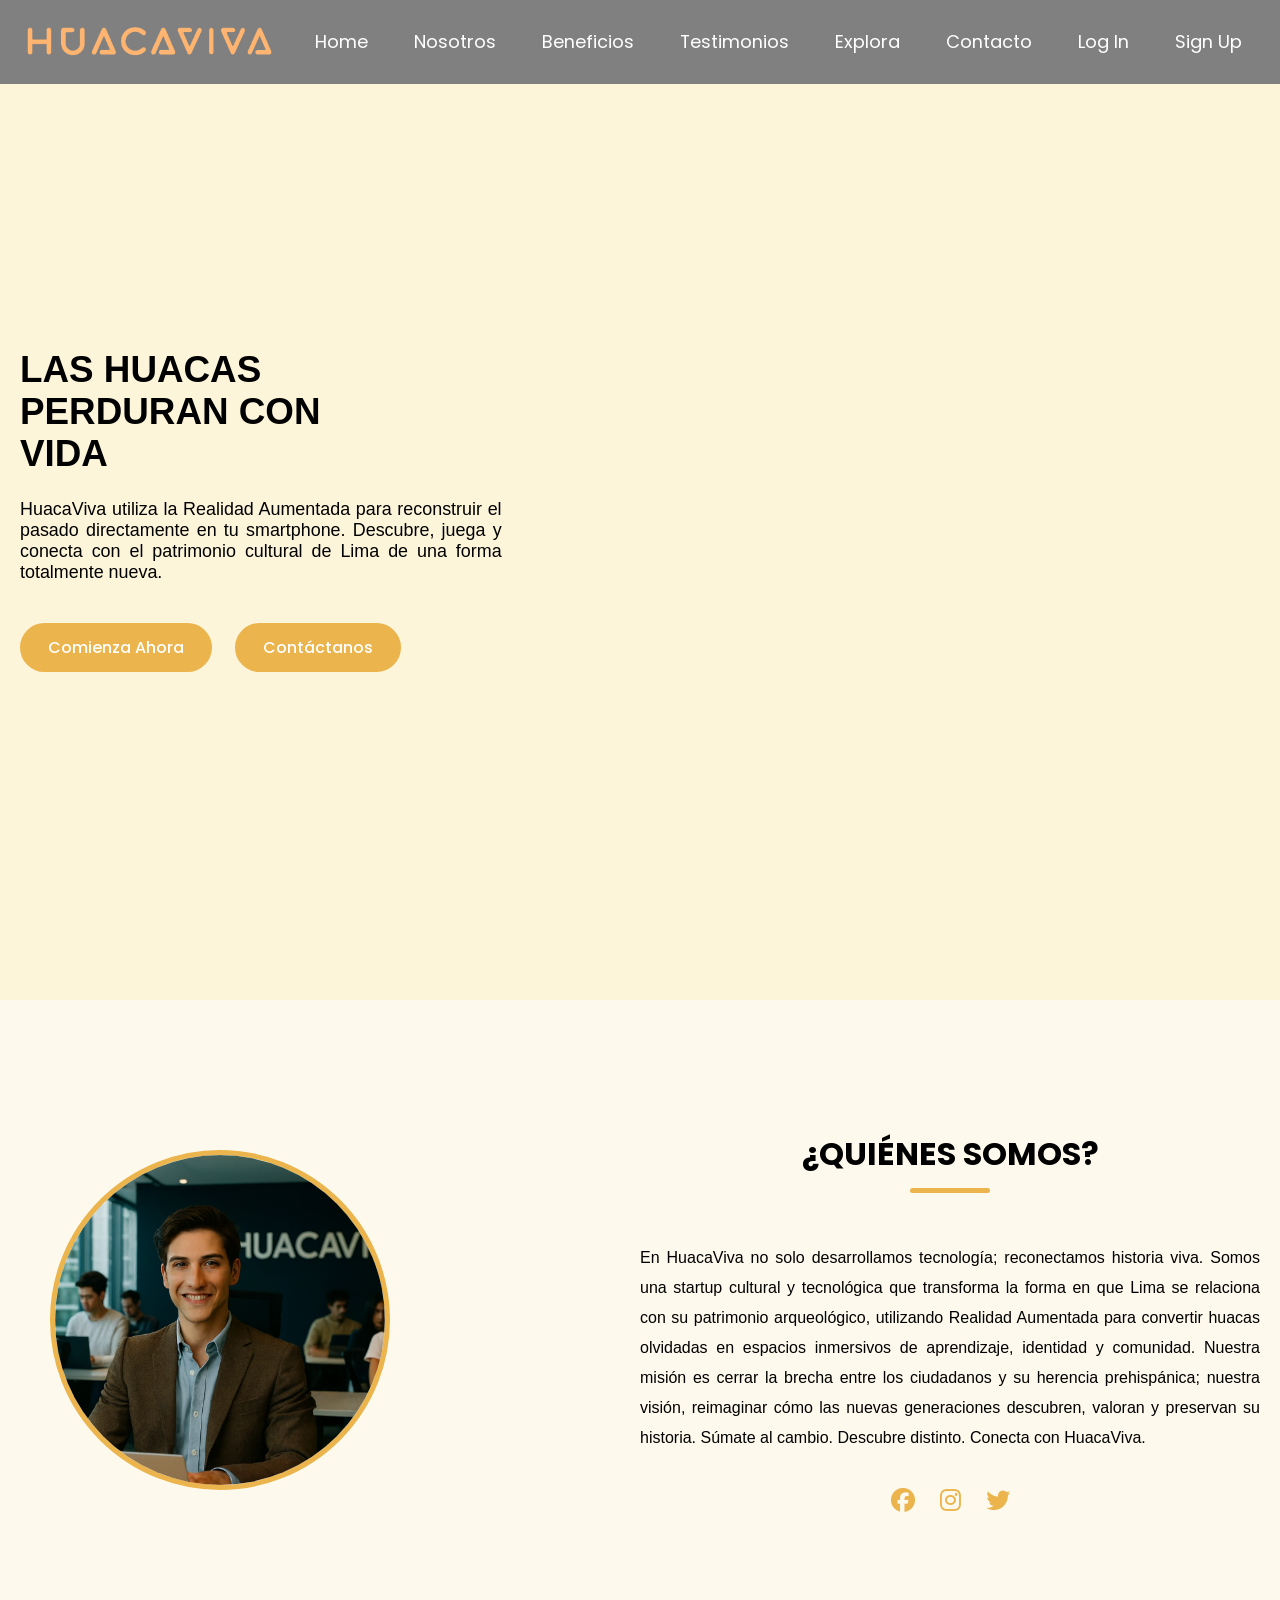
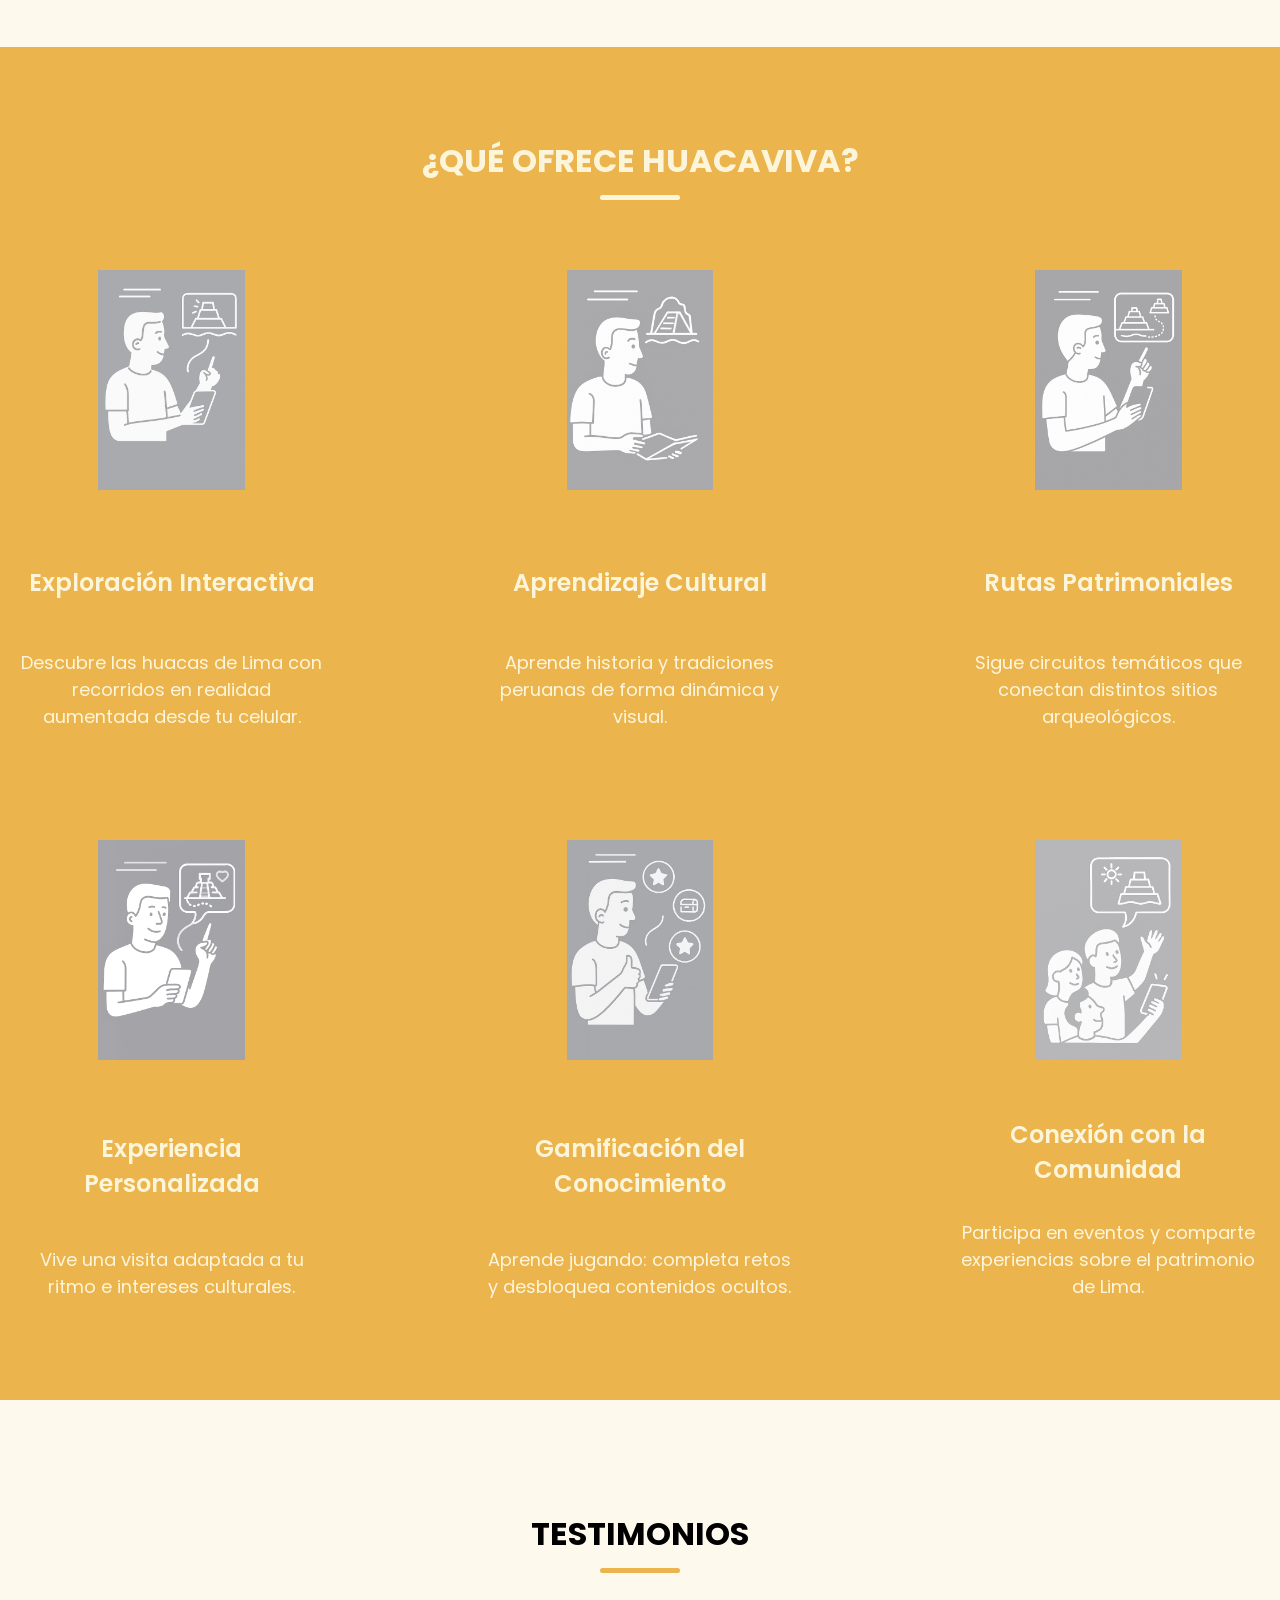
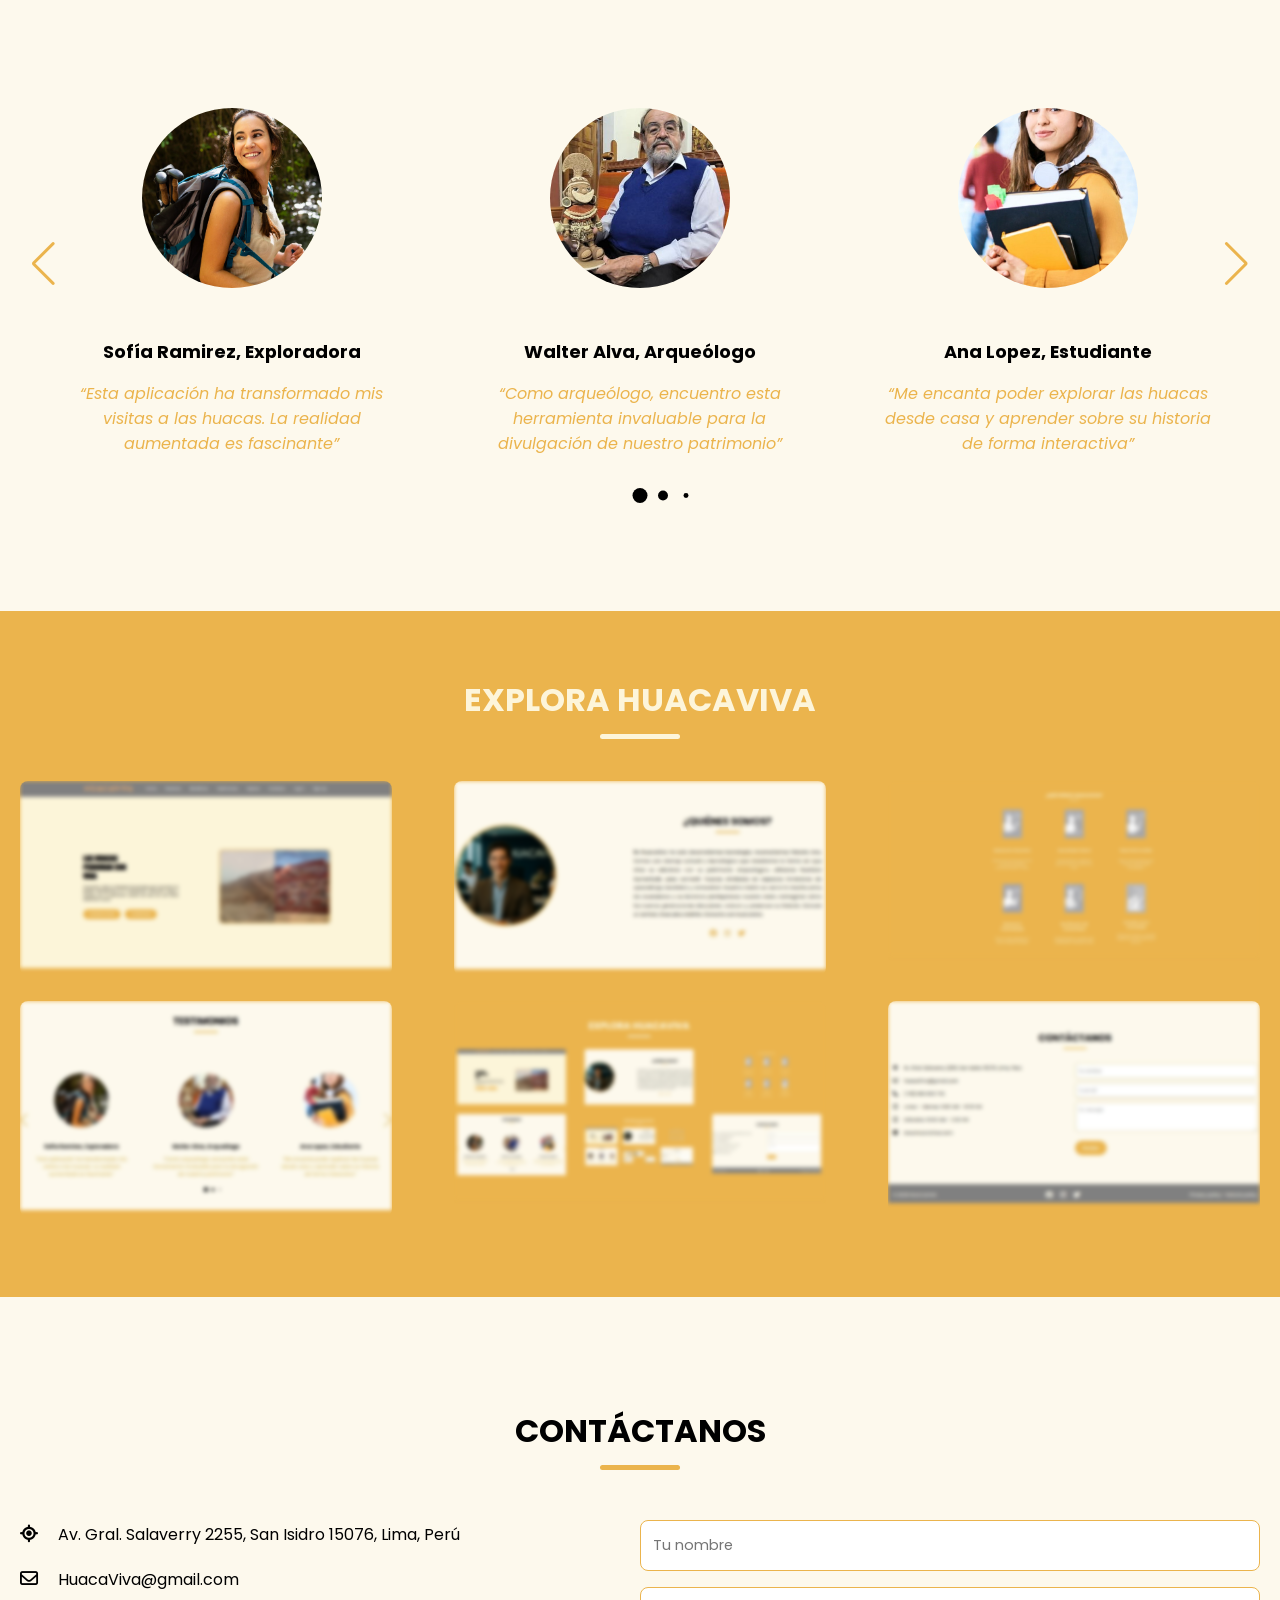
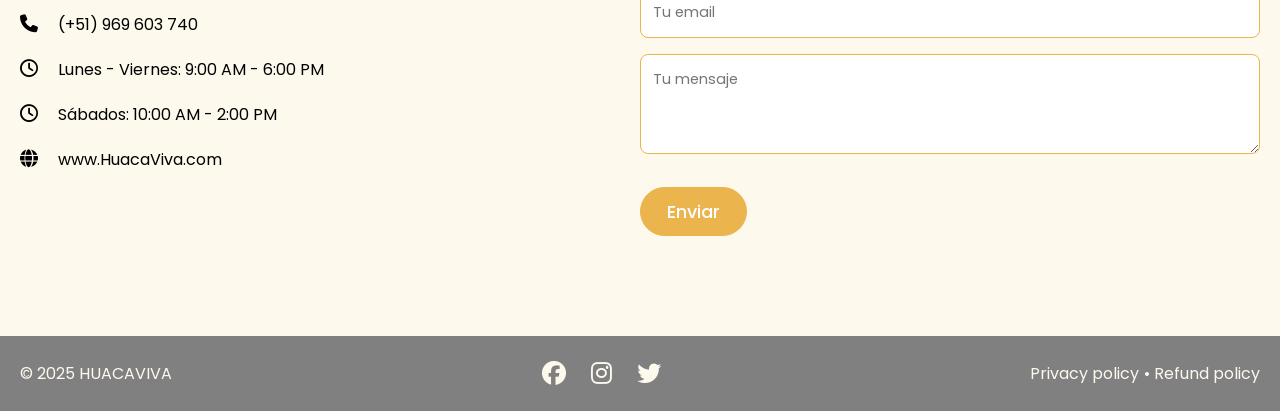
==== docs/index.html @ 146b6fd9 "Agregar carpeta docs para publicar la página en GitHub Pages" ====
<!DOCTYPE html>
<html lang="en">
<head>
    <meta charset="UTF-8">
    <meta name="viewport" content="width=device-width, initial-scale=1.0">
    <title>www.huacaviva.com</title>
    <!-- Linking Font Awesome Icons -->
    <link rel="stylesheet" href="https://cdnjs.cloudflare.com/ajax/libs/font-awesome/6.7.2/css/all.min.css">
    <!-- Linking Swipper CSS -->
    <link rel="stylesheet" href="https://cdn.jsdelivr.net/npm/swiper@11/swiper-bundle.min.css">




    <!--CAMBIO EN LA DIRECCION DE CSS-->
    <!--
    <link rel="stylesheet" href="style.css">
    -->
    <link rel="stylesheet" href="assets/styles/styles.css">




    <!--
    Font Awesome te permite usar íconos sin tener que subir imágenes.

    Swiper te da acceso a componentes visuales como carruseles táctiles.

    style.css es donde defines tu propio diseño (colores, márgenes, tipografía, etc.).
    -->


</head>

<body>
<!-- Header / Navbar-->
<header>
    <nav class="navbar section-content">
        <!--al usar solo # el navegador te lleva al top de la página-->
        <a href="#" class="nav-logo"> <!--Nombre superior barra-->
            <img src="assets/images/Logo HUACAVIVA.png" class ="logo-icon">
            <!--<h2 class="logo-text">HUACAVIVA</h2>-->
        </a>
        <ul class="nav-menu">

            <button id="menu-close-button" class="fas fa-times"></button>

            <li class="nav-item">
                <a href="#" class="nav-link">Home</a>
            </li>
            <li class="nav-item">
                <a href="#about" class="nav-link">Nosotros</a>
            </li>
            <li class="nav-item">
                <a href="#benefits" class="nav-link">Beneficios</a>
            </li>
            <li class="nav-item">
                <a href="#testimonials" class="nav-link">Testimonios</a>
            </li>
            <li class="nav-item">
                <a href="#explore" class="nav-link">Explora</a>
            </li>
            <li class="nav-item">
                <a href="#contact" class="nav-link">Contacto</a>
            </li>
            <li class="nav-item">
                <a href="#" class="nav-link">Log In</a>
            </li>
            <li class="nav-item">
                <a href="#" class="nav-link">Sign Up</a>
            </li>
        </ul>

        <button id="menu-open-button" class="fas fa-bars"></button>
    </nav>
</header>

<main>
    <!-- Hero Section-->
    <section class="hero-section">
        <div class="section-content">
            <div class="hero-details">
                <h2 class="title">LAS HUACAS<br> PERDURAN CON <br>VIDA</h2>
                <!--<h3 class="subtitle">Aprende más, entiende mejor</h3>-->
                <p class="description">HuacaViva utiliza la Realidad Aumentada para reconstruir el pasado directamente en tu smartphone. Descubre, juega y conecta con el patrimonio cultural de Lima de una forma totalmente nueva.</p>
                <div class="buttons">
                    <a href="#" class="button start-now">Comienza Ahora</a>
                    <a href="#contact" class="button contact-us">Contáctanos</a>
                </div>
            </div>
            <div class="hero-image-slider">
                <img src="assets/images/Huaca1.png" alt="Huaca1" class="slide">
                <img src ="assets/images/Huaca2.png" alt="Huaca2" class="slide">
                <img src = "assets/images/Huaca3.png" alt="Huaca3" class="slide">
                <img src = "assets/images/Huaca4.png" alt="Huaca4" class="slide">
            </div>
        </div>
    </section>

    <!-- Nosotros Section-->
    <section class="about-section" id="about">
        <div class="section-content">
            <div class="about-image-wrapper">
                <img src="assets/images/Portada About Huacaviva.png" alt="About" class="about-image">
            </div>
            <div class="about-details">
                <h2 class="section-title">¿Quiénes somos?</h2>
                <p class="text">
                    En HuacaViva no solo desarrollamos tecnología;
                    reconectamos historia viva. Somos una startup cultural y tecnológica
                    que transforma la forma en que Lima se relaciona con su patrimonio
                    arqueológico, utilizando Realidad Aumentada para convertir huacas
                    olvidadas en espacios inmersivos de aprendizaje, identidad y comunidad.
                    Nuestra misión es cerrar la brecha entre los ciudadanos y su herencia
                    prehispánica; nuestra visión, reimaginar cómo las nuevas generaciones
                    descubren, valoran y preservan su historia. Súmate al cambio. Descubre
                    distinto. Conecta con HuacaViva.
                </p>

                <!-- Íconos sociales ahora dentro del bloque de texto -->
                <div class="social-link-list">
                    <a href="#" class="social-link"><i class="fa-brands fa-facebook"></i></a>
                    <a href="#" class="social-link"><i class="fa-brands fa-instagram"></i></a>
                    <a href="#" class="social-link"><i class="fa-brands fa-twitter"></i></a>
                </div>
            </div>

        </div>
    </section>

    <!--Menu Section-->
    <section class="menu-section" id="benefits">

        <h2 class="section-title title-benefits">¿Qué ofrece HUACAVIVA?</h2>


        <div class="section-content">

            <ul class="menu-list">
                <li class="menu-item">
                    <img src="assets/images/Exploración Interactiva Img.png" alt="Aprendizaje Autonomo" class="menu-image">
                    <h3 class="name">Exploración Interactiva</h3>
                    <p class="text">Descubre las huacas de Lima con recorridos en realidad aumentada desde tu celular.</p>
                </li>

                <li class="menu-item">
                    <img src="assets/images/Aprendizaje Cultural Img.png" alt="Mejora Comprension" class="menu-image">
                    <h3 class="name">Aprendizaje Cultural</h3>
                    <p class="text">Aprende historia y tradiciones peruanas de forma dinámica y visual.</p>
                </li>

                <li class="menu-item">
                    <img src="assets/images/Rutas Patrimoniales Img.png" alt="Respuestas Personalizadas" class="menu-image">
                    <h3 class="name">Rutas Patrimoniales</h3>
                    <p class="text">Sigue circuitos temáticos que conectan distintos sitios arqueológicos.</p>
                </li>

                <li class="menu-item">
                    <img src="assets/images/Experiencia Personalizada Img.png" alt="Ahorra Tiempo de Estudio" class="menu-image">
                    <h3 class="name">Experiencia Personalizada</h3>
                    <p class="text">Vive una visita adaptada a tu ritmo e intereses culturales.</p>
                </li>

                <li class="menu-item">
                    <img src="assets/images/Gamificacion del Conocimiento Img.png" alt="Adaptado a tu Nivel" class="menu-image">
                    <h3 class="name">Gamificación del Conocimiento</h3>
                    <p class="text">Aprende jugando: completa retos y desbloquea contenidos ocultos.</p>
                </li>

                <li class="menu-item">
                    <img src="assets/images/Conexion con la Comunidad Img.png" alt="Disponibilidad 24/7" class="menu-image">
                    <h3 class="name">Conexión con la Comunidad</h3>
                    <p class="text">Participa en eventos y comparte experiencias sobre el patrimonio de Lima.</p>
                </li>

            </ul>
        </div>
    </section>

    <!--Testimonials Section-->
    <section class="testimonials-section" id="testimonials">
        <h2 class="section-title">Testimonios</h2>
        <div class="section-content">
            <div class="slider-container swiper">
                <div class="slider-wrapper">
                    <ul class="testimoninials-list swiper-wrapper">

                        <li class="testimonial swiper-slide">
                            <img src="assets/images/Testimonio Sofia.png" alt="User" class="user-image">
                            <h3 class="name">Sofía Ramirez, Exploradora</h3>
                            <i class="feedback">“Esta aplicación ha transformado mis visitas a las huacas. La realidad aumentada es fascinante”</i>
                        </li>

                        <li class="testimonial swiper-slide">
                            <img src="assets/images/Testimonio Walter.png" alt="User" class="user-image">
                            <h3 class="name">Walter Alva, Arqueólogo</h3>
                            <i class="feedback">“Como arqueólogo, encuentro esta herramienta invaluable para la divulgación de nuestro patrimonio”</i>
                        </li>

                        <li class="testimonial swiper-slide">
                            <img src="assets/images/Testimonio Ana.png" alt="User" class="user-image">
                            <h3 class="name">Ana Lopez, Estudiante</h3>
                            <i class="feedback">“Me encanta poder explorar las huacas desde casa y aprender sobre su historia de forma interactiva”</i>
                        </li>

                        <li class="testimonial swiper-slide">
                            <img src="assets/images/Testimonio Rosario.png" alt="User" class="user-image">
                            <h3 class="name">Rosario Gutiérrez, Docente</h3>
                            <i class="feedback">“Con HuacaViva puedo acercar a mis alumnos al patrimonio cultural de manera práctica e interactiva.”</i>
                        </li>

                        <li class="testimonial swiper-slide">
                            <img src="assets/images/Testimonio Andres.png" alt="User" class="user-image">
                            <h3 class="name">Andrés Ramos, Profesional joven</h3>
                            <i class="feedback">“HuacaViva me permite conectar con la historia de Lima desde una perspectiva innovadora y cercana.”</i>
                        </li>


                    </ul>

                    <div class="swiper-pagination"></div>
                    <div class="swiper-slide-button swiper-button-prev"></div>
                    <div class="swiper-slide-button swiper-button-next"></div>

                </div>
            </div>
        </div>
    </section>

    <!--Explore Section-->
    <section class="gallery-section" id="explore">
        <h2 class="section-title">Explora HUACAVIVA</h2>
        <div class="section-content">
            <ul class="gallery-list">
                <li class="gallery-item">
                    <img src="assets/images/Img 1 Web.png" alt="Gallery" class="gallery-image">
                </li>
                <li class="gallery-item">
                    <img src="assets/images/Img 2 Web.png" alt="Gallery" class="gallery-image">
                </li>
                <li class="gallery-item">
                    <img src="assets/images/Img 3 Web.png" alt="Gallery" class="gallery-image">
                </li>
                <li class="gallery-item">
                    <img src="assets/images/Img 4 Web.png" alt="Gallery" class="gallery-image">
                </li>
                <li class="gallery-item">
                    <img src="assets/images/Img 5 Web.png" alt="Gallery" class="gallery-image">
                </li>
                <li class="gallery-item">
                    <img src="assets/images/Img 6 Web.png" alt="Gallery" class="gallery-image">
                </li>
            </ul>
        </div>
    </section>

    <!--Contact Section-->
    <section class="contact-section" id="contact">
        <h2 class="section-title">Contáctanos</h2>
        <div class="section-content">
            <ul class="contact-info-list">
                <li class="contact-info">
                    <i class="fa-solid fa-location-crosshairs"></i>
                    <p>Av. Gral. Salaverry 2255, San Isidro 15076, Lima, Perú</p>
                </li>
                <li class="contact-info">
                    <i class="fa-regular fa-envelope"></i>
                    <p>HuacaViva@gmail.com</p>
                </li>
                <li class="contact-info">
                    <i class="fa-solid fa-phone"></i>
                    <p>(+51) 969 603 740</p>
                </li>
                <li class="contact-info">
                    <i class="fa-regular fa-clock"></i>
                    <p>Lunes - Viernes: 9:00 AM - 6:00 PM</p>
                </li>
                <li class="contact-info">
                    <i class="fa-regular fa-clock"></i>
                    <p>Sábados: 10:00 AM - 2:00 PM</p>
                </li>

                <li class="contact-info">
                    <i class="fa-solid fa-globe"></i>
                    <p>www.HuacaViva.com</p>
                </li>
            </ul>

            <form action="#" class="contact-form">
                <input type="text" placeholder="Tu nombre" class="form-input" required>
                <input type="email" placeholder="Tu email" class="form-input" required>
                <textarea placeholder="Tu mensaje" class="form-input" required></textarea>

                <button class="submit-button">Enviar</button>

            </form>

        </div>
    </section>

    <!--Footer Section-->
    <section class="footer-section">
        <div class="section-content">
            <p class="copyright-text">© 2025 HUACAVIVA</p>

            <!-- Íconos sociales ahora dentro del bloque de texto -->
            <div class="social-link-list">
                <a href="#" class="social-link"><i class="fa-brands fa-facebook"></i></a>
                <a href="#" class="social-link"><i class="fa-brands fa-instagram"></i></a>
                <a href="#" class="social-link"><i class="fa-brands fa-twitter"></i></a>
            </div>

            <p class="policy-text">
                <a href="#" class="policy-link">Privacy policy</a>
                <span class="separator">•</span>
                <a href="#" class="policy-link">Refund policy</a>
            </p>

        </div>

        </div>
    </section>

</main>

<!--Linking Swipper Script-->
<script src="https://cdn.jsdelivr.net/npm/swiper@11/swiper-bundle.min.js"></script>
<!--Linking Custom Script-->

<!--CAMBIO EN LA DIRECCION DE JS
<script src="script.js"></script>
-->
<script src="assets/scripts/main.js"></script>


</body>
</html>
<!-- Se realizo primer cambio V.-->
---- docs/assets/styles/styles.css ----
/*Nueva versión*/
/*Importamos nuestras librerias*/
@import url('https://fonts.googleapis.com/css2?family=Miniver&family=Poppins:ital,wght@0,400;0,500;0,600;0,700;1,400&display=swap');
*{
    margin: 0;
    padding: 0;
    box-sizing: border-box;
    font-family: "Poppins", sans-serif;
}

@import url('https://fonts.googleapis.com/css2?family=Inter&display=swap');


:root{

    /*Colors*/
    /*Backgorunds*/
    --white-color:                   #ffffff;
    --primary-background-color:      #FDF5DA;
    --secondary-background-color:    #FDF9ED;

    /*Textos*/
    --primary-color:         #3175A0;
    --secondary-color:       #5AA8CA;
    --dark-text-color:       black;

    /*Botones*/
    --hover-primary-color:   #EBB44D;
    --border-color:          #c4dff0;

    /*Font size*/
    --font-size-s:   0.9rem;
    --font-size-n:   1rem;
    --font-size-m:   1.12rem;
    --font-size-l:   1.5rem;
    --font-size-xl:  2rem;
    --font-size-xxl: 2.3rem;

    /* Font weight */
    --font-weight-normal: 400;
    --font-weight-medium: 500;
    --font-weight-semibold: 600;
    --font-weight-bold: 700;

    /* Border radius */
    --border-radius-s: 8px;
    --border-radius-m: 30px;
    --border-radius-circle: 50%;

    /* Site max width */
    --site-max-width: 1300px;


}

html{
    scroll-behavior: smooth;
}

/*Estilos de la pagina completa*/
ul {
    list-style: none;
}

a {
    text-decoration: none;
}

button {
    cursor: pointer;
    border: none;
    background: none;
}

img{
    width: 100%;
}

.section-content{
    margin: 0 auto;
    padding: 0 20px;
    max-width: var(--site-max-width);
}

.section-title{
    color: var(--dark-text-color);
    text-align: center;
    padding: 60px 0 100px;
    text-transform: uppercase;
    font-size: var(--font-size-xl);
}

.section-title::after{

    content: "";
    width: 80px;
    height: 5px;
    display: block;
    margin: 10px auto 0;
    border-radius: var(--border-radius-s);
    background: #EBB44D;

}

.title-benefits {
    color: var(--primary-background-color);
    text-align: center;
    padding: 40px 0 70px;
    text-transform: uppercase;
    font-size: var(--font-size-xl);

}

.title-benefits::after {
    content: "";
    width: 80px;
    height: 5px;
    display: block;
    margin: 10px auto 0;
    border-radius: var(--border-radius-s);
    background: var(--primary-background-color);
}


/*Estilos de nav-bar*/

/*AQUI SE CONTROLA LA BARRA SUPERIOR*/
header{
    position: fixed;
    width: 100%;
    z-index: 5;
    background: grey;
}

header .navbar{
    display: flex;
    padding: 20px;
    align-items: center;
    justify-content: space-between;
    gap: 20px; /* /* Espacio entre imagen y logo */
}

.navbar .nav-logo .logo-text{
    /*color: var(--hover-primary-color); AQUI SE REALIZA EL CAMBIO DE LA PALABRA Header*/
    color: #EBB44D;
    font-size: var(--font-size-xl);
    font-weight: var(--font-weight-semibold);
}

/*Se agrego esto para mover la palabra logo header*/
.navbar .nav-logo {
    align-items: center;
    display: flex;
    margin-left: 5px; /* mueve el logo hacia la izquierda */
    gap: 10px; /* Espacio entre imagen y texto */
}

.logo-icon {
    width: 250px; /* Ajusta según el tamaño que desees horizontal */
    height: auto;
}

.navbar .nav-menu{
    display: flex;
    gap: 10px;

}

/*Apartado barra superior header*/
.navbar .nav-menu .nav-link{
    padding: 10px 18px;
    color: white;/*Cambio de letra*/
    font-size: var(--font-size-m);
    border-radius: var(--border-radius-m);
    transition: 0.3s ease;


}

.navbar .nav-menu .nav-link:hover {
    color: var(--white-color);
    background: #EBB44D;

}

.navbar :where(#menu-close-button,#menu-open-button){
    display: none;

}

/*Hero Section Styling*/
.hero-section{
    /*min-height: 100vh;*/
    background: var(--primary-background-color);

    padding-top: 60px; /* espacio para el header fijo */
    padding-bottom: 40px;

}

.hero-section .section-content{
    display: flex;
    align-items: center;
    min-height: 100vh;
    color: var(--primary-color);
    justify-content: space-between;
}

/*Imagenes del apartado head*/

.hero-image-slider {
    position: relative;
    width: 100%;
    max-width: 600px;
    aspect-ratio: 3/2;
    /*height: 400px;*/
    margin: auto;
    overflow: hidden;
}

.hero-image-slider .slide {
    position: absolute;
    inset:0;
    width: 100%;
    height: 100%;
    object-fit: cover;
    opacity: 0;
    transition: opacity 1.5s ease-in-out;
    animation: fade 16s infinite;
}

.hero-image-slider .slide:nth-child(1) { animation-delay: 0s; }
.hero-image-slider .slide:nth-child(2) { animation-delay: 4s; }
.hero-image-slider .slide:nth-child(3) { animation-delay: 8s; }
.hero-image-slider .slide:nth-child(4) { animation-delay: 12s; }

@keyframes fade {
    0%   { opacity: 0; }
    10%   { opacity: 1; }
    30%  { opacity: 1; }
    40%  { opacity: 0; }
    100% { opacity: 0; }
}

.hero-image-slider .slide {
    border-radius: 20px;
    box-shadow: 0 8px 20px rgba(0, 0, 0, 0.2);
    border: 4px solid #EBB44D;
}



/*Titulo del apartado */
.hero-section .hero-details .title{
    font-size: var(--font-size-xxl);
    color: black;
    font-family: Impact, Haettenschweiler, 'Arial Narrow Bold', sans-serif;
}
/*Subtitulo del apartado de hero (Comentado por ahora)*/
.hero-section .hero-details .subtitle{
    color:black;
    margin-top: 8px;
    max-width: 100%;
    font-size: var(--font-size-xl);
    font-weight: var(--font-weight-semibold);

}

/*Apartado de descripción*/
.hero-section .hero-details .description{
    color:black;
    max-width: 70%;
    margin: 24px 0 40px;
    font-size: var(--font-size-m);
    font-family: 'Inter', sans-serif; /*La fuente a usar*/
    text-align: justify;
}

.hero-section .hero-details .buttons{
    display: flex;
    gap: 23px;

}
/*Buton primer apartado Comienza ahora */
.hero-section .hero-details .button{

    padding: 10px 26px;
    border: 2px solid transparent;
    color: var(--white-color);
    border-radius: var(--border-radius-m);
    background: #EBB44D;
    font-weight: var(--font-weight-medium);

}

.hero-section .hero-details .button:hover{

    background: #C97E10;
    color: var(--white-color);
    border-color: #EBB44D;

}


/*Buton primer apartado Contactanos*/
.hero-section .hero-details .contact-us{

    color: white;

    border-color: #EBB44D;

    background: #EBB44D;

}

.hero-section .hero-details .contact-us:hover{

    color: var(--white-color);
    /*borde color boton contactano*/
    border-color: #EBB44D;

    background: #C97E10;
}

/*Seccion de la imagen FotoCelular*/
.hero-section .hero-image-wrapper{

    /*max-width: 100%;*/
    width: 3500px;            /* ← tamaño fijo y razonable */
    margin-left: auto;       /* ← empuja el bloque hacia la derecha */
    margin-right: 30px;      /* ← espacio desde el borde derecho */

}


.hero-image {
    width: 100%;
    height: auto;
}


/*Nosotros seccion Styling*/
/*En este SECTION se cambia el apartado de ABOUT su color de fondo*/
.about-section{
    padding: 120px 0;
    background: var(--secondary-background-color);

}

.about-section .section-content{
    display: flex;
    gap: 50px;
    align-items: center;
    justify-content: space-between;
}
/*Imagen del section ABOUT*/
.about-section .about-image-wrapper .about-image {
    width: 400px;
    height: 400px;
    object-fit: cover;
    transform: scale(0.85);/*Reduce tamaño (zoom)*/
    border-radius: var(--border-radius-circle);
    border: 6px solid #EBB44D;
}

.about-section .about-details .section-title{
    color: black;
    padding: 0;
}

.about-section .about-details{
    max-width: 50%;
}

.about-section .about-details .text{
    color: black;
    line-height: 30px;
    margin: 50px 0 30px;
    text-align: center;
    font-family:'Inter', sans-serif;
    text-align: justify;
}

.about-section .social-link-list{
    display: flex;
    gap: 25px;
    justify-content: center;
}

.about-section .social-link-list .social-link{
    color: #EBB44D;
    font-size: var(--font-size-l);
    transition: 0.2s ease;
}

.about-section .social-link-list .social-link:hover{
    color: var(--dark-text-color);
}

/*Menu Benefits Styling*/

.menu-section{
    color: var(--primary-background-color);
    background: var(--hover-primary-color);
    padding: 50px 0 100px;
}

.menu-section .menu-list{
    display: flex;
    flex-wrap: wrap;
    gap: 110px;
    align-items: center;
    justify-content: space-between;

}

.menu-section .menu-list .menu-item{
    height: 100%;
    display: flex;
    align-items: center;
    text-align: center;
    flex-direction: column;
    justify-content: space-between;
    min-height: 460px;
    width: calc(100%/3 - 110px);

}

.menu-section .menu-list .menu-item .menu-image{
    max-width: 83%;
    aspect-ratio: 1;
    height: 220px;
    margin-bottom: 25px;
    object-fit: contain;
}

.menu-section .menu-list .menu-item  .name{
    margin: 12px 0;
    font-size: var(--font-size-l);
    font-weight: var(--font-weight-semibold);
}

.menu-section .menu-list .menu-item  .text{
    font-size: var(--font-size-m);
}

/*Testimonios seccion Styling*/
.testimonials-section{
    padding: 50px 0 100px;
    background: var(--secondary-background-color);
}

.testimonials-section .slider-wrapper{
    overflow: hidden;
    margin: 10px 20px 30px;
}

.testimonials-section .testimonial{
    display: flex;
    padding: 25px 20px;
    text-align: center;
    flex-direction: column;
    align-items: center;

}

.testimonials-section .testimonial .user-image{
    width: 180px;
    height: 180px;
    object-fit: cover;
    margin-bottom: 50px;
    border-radius: var(--border-radius-circle);

}

.testimonials-section .testimonial .name{
    margin-bottom: 16px;
    font-size: var(--font-size-m);
    color: var(--dark-text-color);
    font-weight: var(--font-weight-bold);
    text-align: center;
}

.testimonials-section .testimonial .feedback{
    line-height: 25px;
    color: var(--hover-primary-color);
    font-style: italic;
    text-align: center;

}

.testimonials-section .swiper-pagination-bullet{
    width: 15px;
    height: 15px;
    opacity: 1;
    background: var(--dark-text-color);
}

.testimonials-section .swiper-slide-button{
    margin-top: -50px;
    color: var(--hover-primary-color);
    transition: 0.3s ease;
}

.testimonials-section .swiper-slide-button:hover{
    color: var(--dark-text-color);
}

/*Explora seccion Styling*/

.gallery-section {
    padding: 30px 0 80px;
}

.gallery-section .gallery-list {
    display: flex;
    flex-wrap: wrap;
    justify-content: space-between;
    gap: 25px;
}

.gallery-section .gallery-list .gallery-item {
    overflow: hidden;
    border-radius: var(--border-radius-s);
    width: calc(100% / 3 - 20px);
    max-width: 30%;
}

.gallery-section .gallery-item .gallery-image {
    width: 100%;
    height: auto;
    filter: blur(2px);
    transition: filter 0.3s ease, transform 0.3s ease;
}

.gallery-section .gallery-item:hover .gallery-image {
    filter: blur(0px);
    transform: scale(1.015);
    cursor: pointer;
}

.gallery-section .section-title {
    padding-top: 35px;
    padding-bottom: 42px;
}

.gallery-section {
    background-color: var(--hover-primary-color);
}

.gallery-section .section-title {
    color: var(--primary-background-color);
}

.gallery-section .section-title::after {
    background-color: var(--primary-background-color);
}

/*Sección Contacto*/

.contact-section .section-title {
    padding-bottom: 50px;
}

.contact-section{
    padding: 50px 0 100px;
    background: var(--secondary-background-color);

}
/*Info de seccion contacto*/
.contact-section .section-content{
    display: flex;
    gap: 48px;
    align-items: flex-start;
    justify-content: space-between;

}

.contact-section .contact-info-list .contact-info{
    color: black;
    display: flex;
    gap: 20px;
    margin: 20px 0;
    align-items: center;
    font-family: 'Inter',sans-serif;
    transform: translateY(-18px);
}

.contact-section .contact-info-list .contact-info i{
    font-size: var(--font-size-m);
}

.contact-section .contact-form .form-input {
    width: 100%;
    padding: 14px 12px;
    font-size: var(--font-size-s);
    border-radius: var(--border-radius-s);
    border: 1px solid #EBB44D;
    background: var(--white-color);
    outline: none;
    margin-bottom: 16px;
}


.contact-section .contact-form{
    max-width: 50%;

}

.contact-section .contact-form .form-input:focus{

    border-color: var(--dark-text-color);

}

.contact-section .contact-form textarea{
    height: 100px;
    padding: 12px;
    resize: vertical;
}
/*Boton enviar de la sección contacto*/
.contact-section .contact-form .submit-button{
    padding: 10px 26px;
    margin-top: 10px;
    color: var(--white-color);
    font-size: var(--font-size-m);
    font-weight: var(--font-weight-medium);
    background: #EBB44D;
    border-radius: var(--border-radius-m);
    border: 1px solid #EBB44D;
    transition: all 0.3s ease;
}

.contact-section .contact-form .submit-button:hover{
    color: white;
    background: #C97E10;

}

/*Footer  seccion*/

.footer-section{
    padding: 20px 0;
    background: grey

}

.footer-section .section-content{
    display: flex;
    align-items: center;
    justify-content: space-between;
}

.footer-section :where(.copyright-text,.social-link,.policy-link){
    color: var(--secondary-background-color);
    transition: 0.2s ease;

}

.footer-section .social-link-list{
    display: flex;
    gap: 25px;
}

.footer-section .social-link-list .social-link{
    font-size: var(--font-size-l);
}

.footer-section .social-link-list .social-link:hover, .footer-section .policy-text .policy-link:hover{
    color: var(--dark-text-color);
}

.footer-section .policy-text .separator{
    margin: 0.5px;
    color: var(--secondary-background-color);

}


/*Responsive media query para Width maximo de 1024px*/
@media screen and (max-width: 1024px){

    .menu-section .menu-list{
        gap: 60px;
    }

    .menu-section .menu-list .menu-item{
        width: calc(100%/3 - 60px);
    }

}

/*Responsive media query para Width maximo de 1100px*/
@media screen and (max-width: 1100px) {

    :root{
        --font-size-m:   1rem;
        --font-size-l:   1.3rem;
        --font-size-xl:  1.5rem;
        --font-size-xxl: 1.8rem;
    }

    body.show-mobile-menu header::before{
        content: "";
        position: fixed;
        left: 0;
        top: 0;
        height: 100%;
        width: 100%;
        backdrop-filter: blur(5px);
        background: rgba(0,0,0,0.2);

    }

    .navbar :where(#menu-close-button,#menu-open-button){
        display: block;
        font-size: var(--font-size-l);
    }

    .navbar #menu-close-button{
        color: var(--white-color);
        position: absolute;
        right: 30px;
        top: 30px;
    }

    .navbar #menu-open-button{
        color: var(--hover-primary-color);
    }

    .navbar .nav-menu {
        display: block;
        position: fixed;
        left: -300px;
        top: 0;
        width: 300px;
        height: 100%;
        display: flex;
        flex-direction: column;
        align-items: center;
        padding-top: 100px;
        background: grey;
        transition: left 0.2s ease;
    }

    body.show-mobile-menu .navbar .nav-menu{
        left: 0;
    }

    .navbar .nav-menu .nav-link {
        color: var(--white-color);
        display: block;
        margin-top: 17px;
        font-size: var(--font-size-l);
        border-radius: var(--border-radius-m);
        padding: 10px 18px;
        transition: 0.3s ease;
    }

    .navbar .nav-menu .nav-link:hover {
        background: var(--white-color);
        color: var(--hover-primary-color);
    }

    .navbar .nav-menu .nav-link.active {
        background: var(--white-color);
        color: var(--hover-primary-color);
    }

    .hero-section .section-content{
        gap: 50px;
        text-align: center;
        padding: 30px 20px 20px;
        flex-direction: column-reverse;
        justify-content: center;

    }

    .hero-section .hero-details :is(.subtitle, .description), .about-section .about-details, .contact-section .contact-form{
        max-width: 100%;
    }

    .hero-section .hero-details .buttons{
        justify-content: center;

    }

    .hero-section .hero-image-wrapper{
        max-width: 270px;
        margin-right: 0;
    }

    .about-section .section-content{
        gap: 70px;
        flex-direction: column-reverse;
    }

    .about-section .about-image-wrapper .about-image{
        width: 100%;
        height: 100%;
        max-width: 250px;
        aspect-ratio: 1;

    }

    .menu-section .menu-list{
        gap: 30px;
        flex-wrap: wrap;
        justify-content: center;
    }

    .menu-section .menu-list .menu-item{
        width: calc(100% / 2 - 30px);
        min-height: auto;
        margin-bottom: 40px;
    }

    .menu-section .menu-list .menu-item .menu-image{
        max-width: 250px;
        height: auto;

    }

    .gallery-section .gallery-list{
        gap: 30px;
    }

    .gallery-section .gallery-list .gallery-item{
        width: calc(100%/2 - 30px);
    }

    .gallery-section .gallery-list {
        justify-content: center;
    }

    .gallery-section .gallery-list .gallery-item {
        width: calc(100% / 2 - 20px);
        max-width: none;
    }

    .contact-section .section-content{
        align-items: center;
        flex-direction: column-reverse;

    }
    /*Boton Enviar*/
    .contact-section .submit-button {
        display: block;
        margin-left: auto;
        margin-right: auto;
    }

}

/*Responsive media query para Width maximo de 640px*/
@media screen and (max-width: 640px) {
    .menu-section .menu-list {
        gap: 60px;
    }

    .testimonials-section .section-title {
        padding-bottom: 40px;
        padding-top: 30px;
    }

    .testimonials-section .slider-wrapper {
        margin-top: 0;
    }

    .testimonials-section .swiper-slide-button {
        display: none;
    }

    .gallery-section .gallery-list {
        flex-direction: column !important;
        align-items: center !important;
        justify-content: center !important;
        gap: 20px !important;
    }

    .gallery-section .gallery-item {
        width: 90% !important;
        max-width: none !important;
        padding: 0 !important;
    }

    .gallery-section .gallery-image {
        width: 100% !important;
        height: auto !important;
    }

    .contact-section .submit-button {
        display: block;
        margin-left: auto;
        margin-right: auto;

    }

    .footer-section .section-content{
        flex-direction: column;
        gap: 20px;
    }

    .footer-section {
        padding: 10px 0;
    }

    .footer-section .section-content {
        gap: 10px;
        padding: 0 10px;
    }

    .footer-section .social-link-list {
        gap: 15px;
    }

    .footer-section .social-link {
        font-size: 1.2rem;
    }

    .footer-section :where(.copyright-text, .policy-text) {
        font-size: 0.85rem;
        text-align: center;
    }

    .hero-image-slider {
        aspect-ratio: 1 / 1; /* cuadrado en móviles */
        max-width: 100%;
        height: auto;
    }

    .hero-image-slider .slide {
        border-radius: var(--border-radius-s); /* bordes suaves en móviles */
    }

}
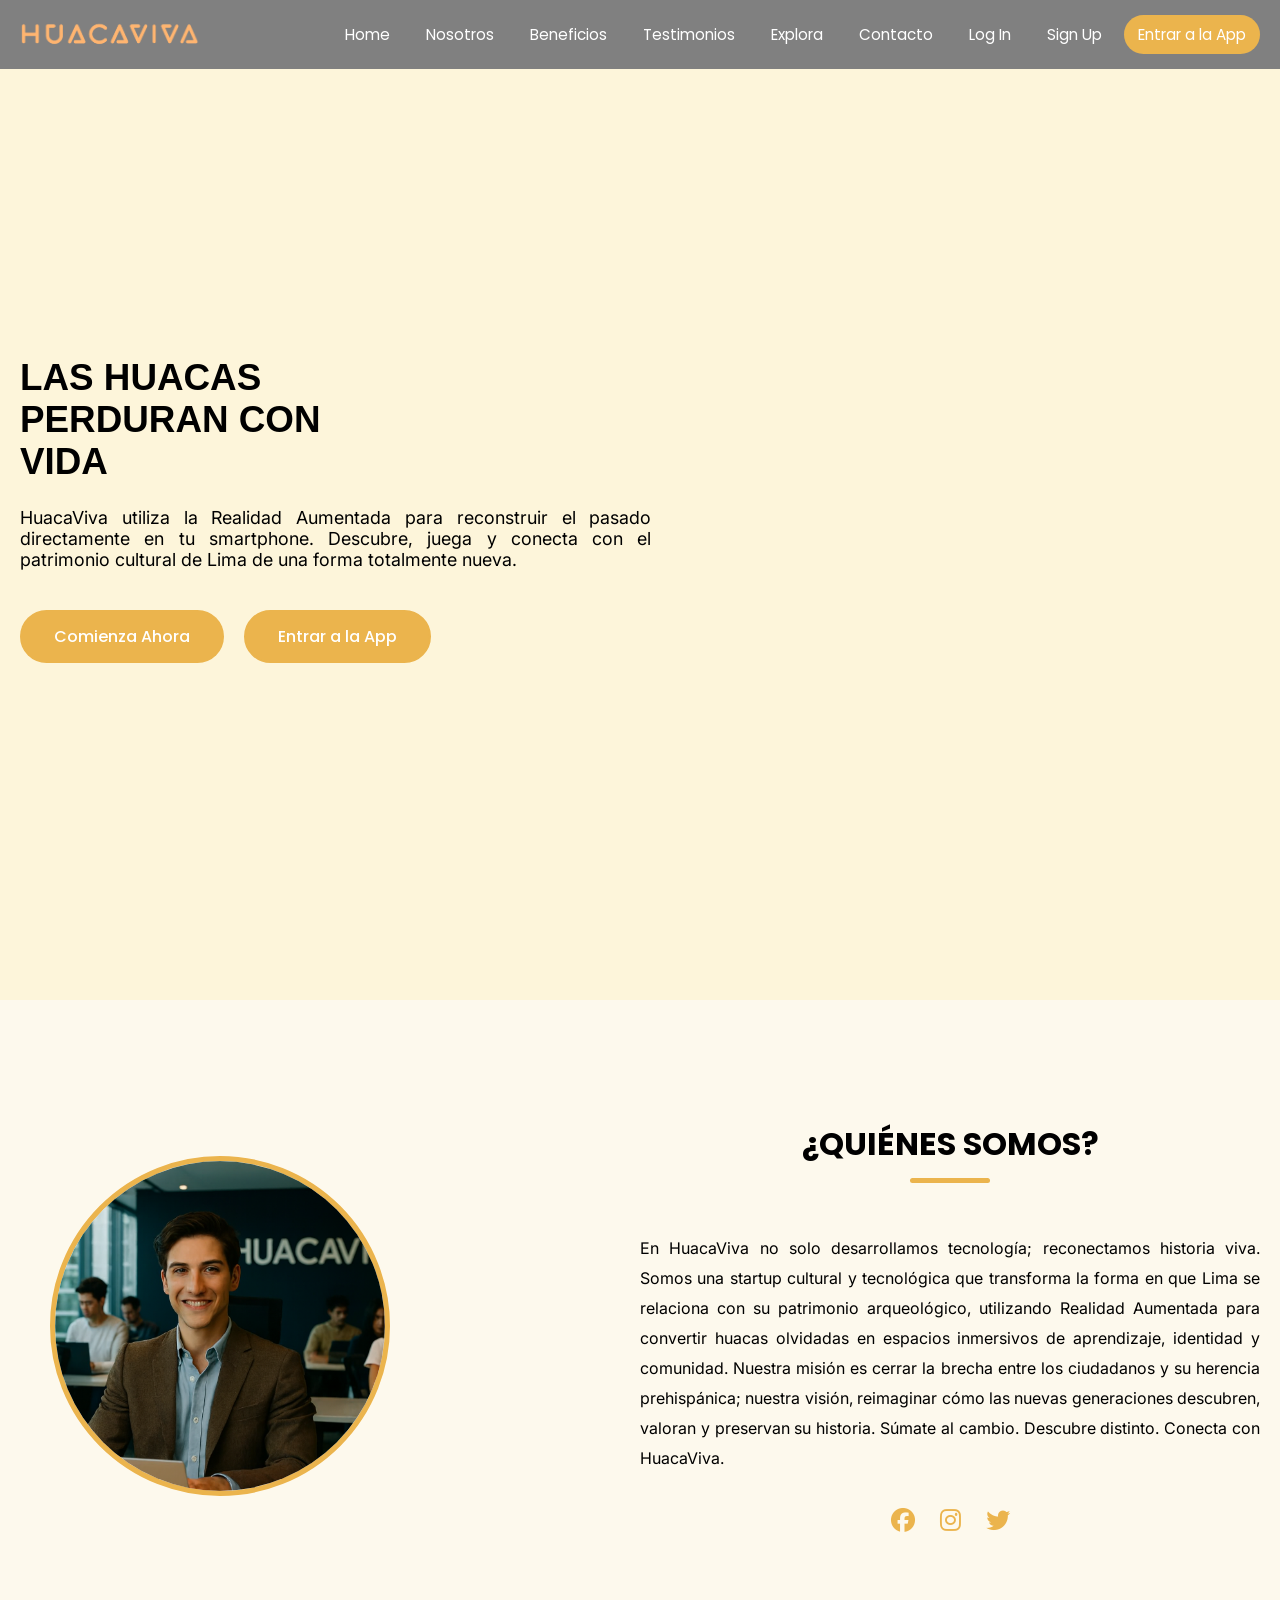
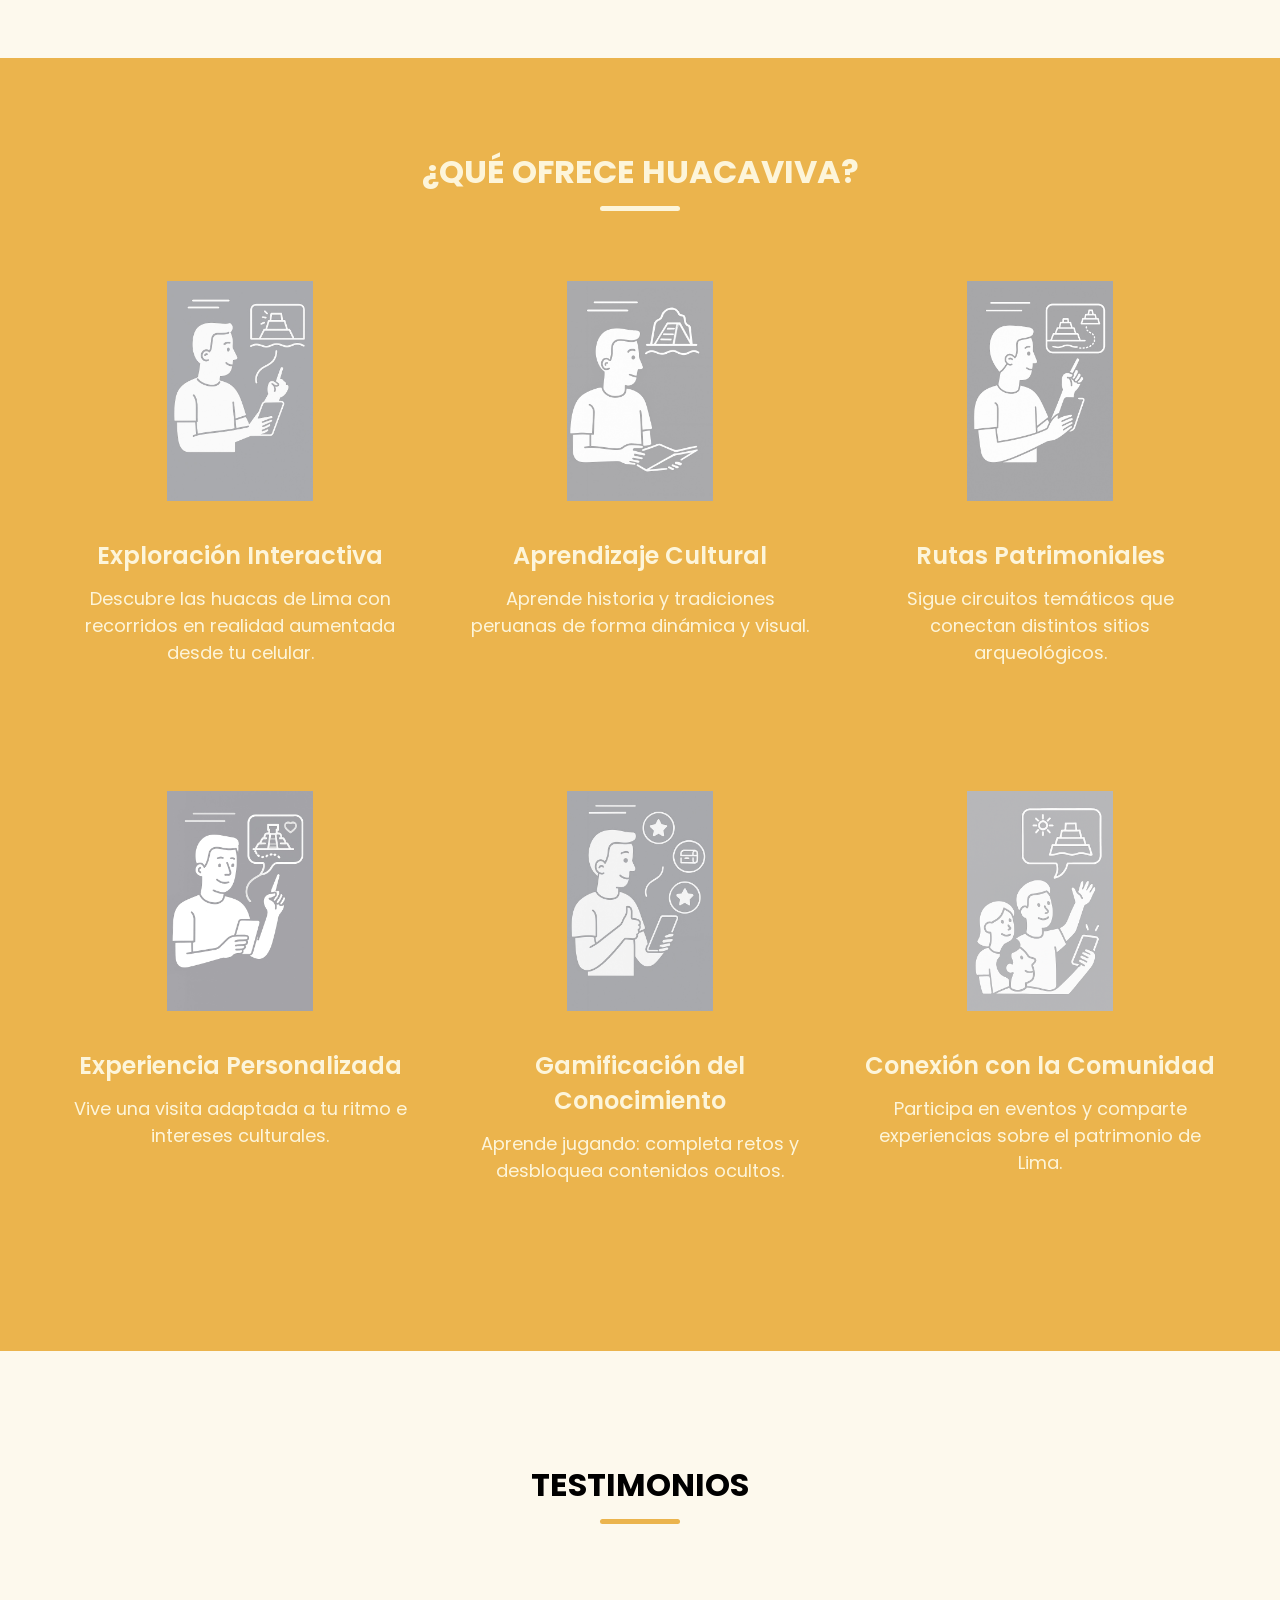
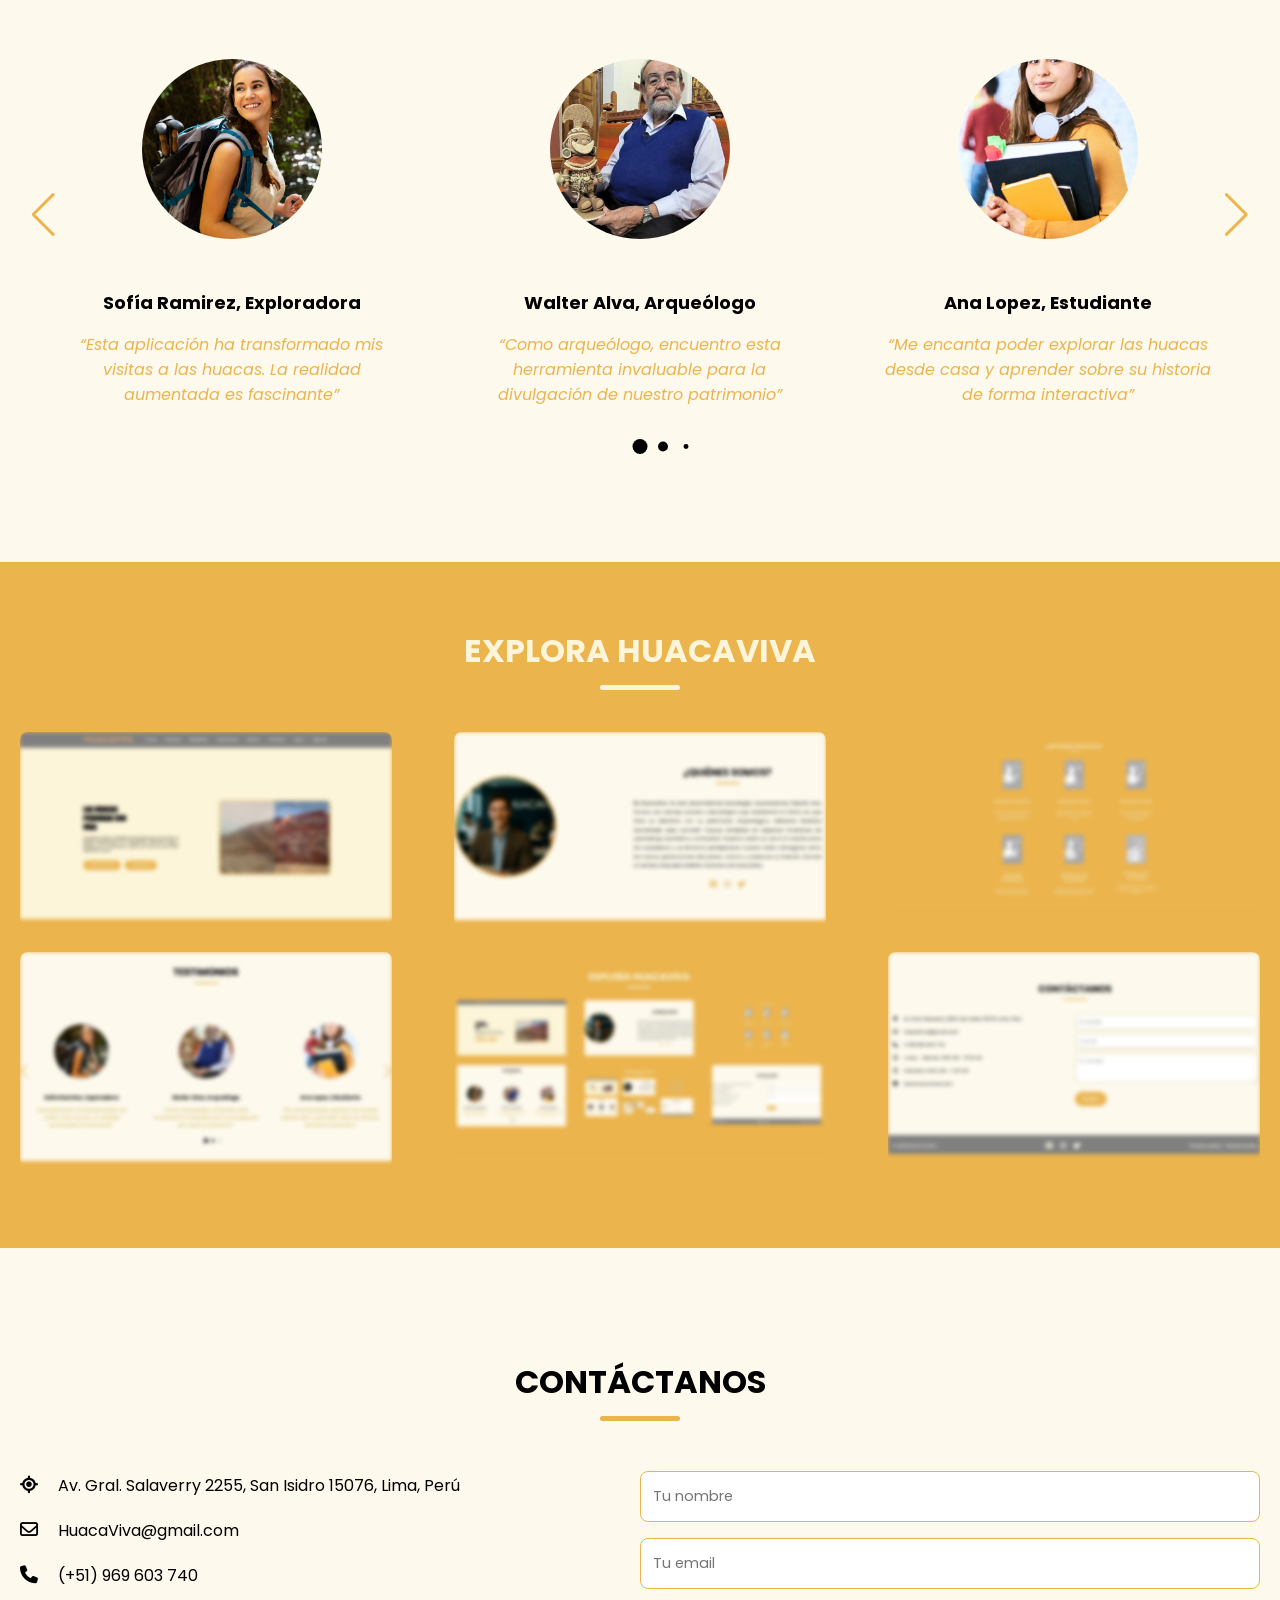
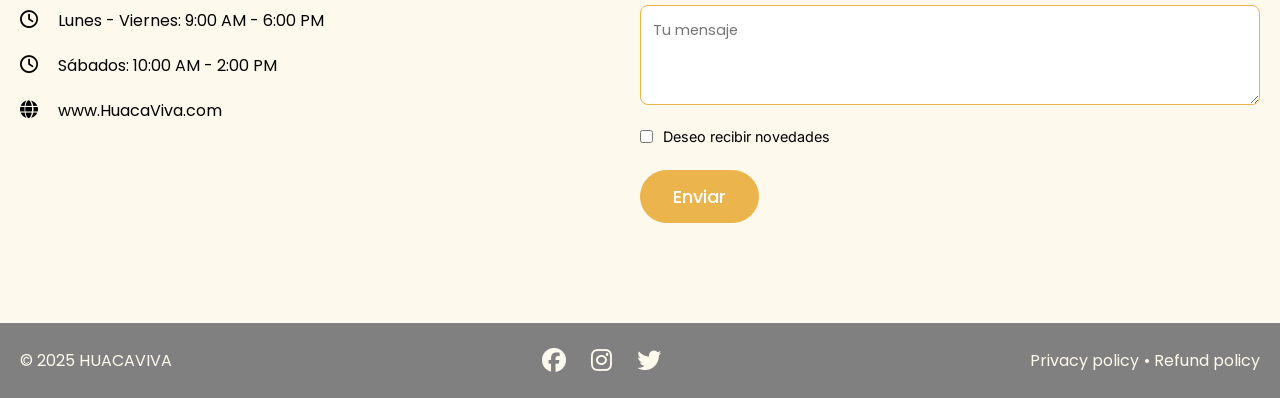
==== commit e9fe4d12: "Add files via upload" ====
--- a/docs/index.html
+++ b/docs/index.html
@@ -1,338 +1,329 @@
 <!DOCTYPE html>
 <html lang="en">
+
 <head>
     <meta charset="UTF-8">
     <meta name="viewport" content="width=device-width, initial-scale=1.0">
     <title>www.huacaviva.com</title>
+    <!-- Favicon -->
+    <link rel="icon" type="image/x-icon" href="/HUACAVIVA-Landing-Page/favicon.ico">
+    <link rel="shortcut icon" href="/HUACAVIVA-Landing-Page/favicon.ico">
+    <link rel="apple-touch-icon" href="/HUACAVIVA-Landing-Page/favicon.ico">
     <!-- Linking Font Awesome Icons -->
     <link rel="stylesheet" href="https://cdnjs.cloudflare.com/ajax/libs/font-awesome/6.7.2/css/all.min.css">
     <!-- Linking Swipper CSS -->
     <link rel="stylesheet" href="https://cdn.jsdelivr.net/npm/swiper@11/swiper-bundle.min.css">
 
-
-
-
-    <!--CAMBIO EN LA DIRECCION DE CSS-->
-    <!--
-    <link rel="stylesheet" href="style.css">
-    -->
-    <link rel="stylesheet" href="assets/styles/styles.css">
-
-
-
-
-    <!--
-    Font Awesome te permite usar íconos sin tener que subir imágenes.
-
-    Swiper te da acceso a componentes visuales como carruseles táctiles.
-
-    style.css es donde defines tu propio diseño (colores, márgenes, tipografía, etc.).
-    -->
+    <link rel="stylesheet" href="assets/styles/landing.css">
 
 
 </head>
 
 <body>
-<!-- Header / Navbar-->
-<header>
-    <nav class="navbar section-content">
-        <!--al usar solo # el navegador te lleva al top de la página-->
-        <a href="#" class="nav-logo"> <!--Nombre superior barra-->
-            <img src="assets/images/Logo HUACAVIVA.png" class ="logo-icon">
-            <!--<h2 class="logo-text">HUACAVIVA</h2>-->
-        </a>
-        <ul class="nav-menu">
-
-            <button id="menu-close-button" class="fas fa-times"></button>
-
-            <li class="nav-item">
-                <a href="#" class="nav-link">Home</a>
-            </li>
-            <li class="nav-item">
-                <a href="#about" class="nav-link">Nosotros</a>
-            </li>
-            <li class="nav-item">
-                <a href="#benefits" class="nav-link">Beneficios</a>
-            </li>
-            <li class="nav-item">
-                <a href="#testimonials" class="nav-link">Testimonios</a>
-            </li>
-            <li class="nav-item">
-                <a href="#explore" class="nav-link">Explora</a>
-            </li>
-            <li class="nav-item">
-                <a href="#contact" class="nav-link">Contacto</a>
-            </li>
-            <li class="nav-item">
-                <a href="#" class="nav-link">Log In</a>
-            </li>
-            <li class="nav-item">
-                <a href="#" class="nav-link">Sign Up</a>
-            </li>
-        </ul>
-
-        <button id="menu-open-button" class="fas fa-bars"></button>
-    </nav>
-</header>
-
-<main>
-    <!-- Hero Section-->
-    <section class="hero-section">
-        <div class="section-content">
-            <div class="hero-details">
-                <h2 class="title">LAS HUACAS<br> PERDURAN CON <br>VIDA</h2>
-                <!--<h3 class="subtitle">Aprende más, entiende mejor</h3>-->
-                <p class="description">HuacaViva utiliza la Realidad Aumentada para reconstruir el pasado directamente en tu smartphone. Descubre, juega y conecta con el patrimonio cultural de Lima de una forma totalmente nueva.</p>
-                <div class="buttons">
-                    <a href="#" class="button start-now">Comienza Ahora</a>
-                    <a href="#contact" class="button contact-us">Contáctanos</a>
-                </div>
-            </div>
-            <div class="hero-image-slider">
-                <img src="assets/images/Huaca1.png" alt="Huaca1" class="slide">
-                <img src ="assets/images/Huaca2.png" alt="Huaca2" class="slide">
-                <img src = "assets/images/Huaca3.png" alt="Huaca3" class="slide">
-                <img src = "assets/images/Huaca4.png" alt="Huaca4" class="slide">
-            </div>
-        </div>
-    </section>
-
-    <!-- Nosotros Section-->
-    <section class="about-section" id="about">
-        <div class="section-content">
-            <div class="about-image-wrapper">
-                <img src="assets/images/Portada About Huacaviva.png" alt="About" class="about-image">
-            </div>
-            <div class="about-details">
-                <h2 class="section-title">¿Quiénes somos?</h2>
-                <p class="text">
-                    En HuacaViva no solo desarrollamos tecnología;
-                    reconectamos historia viva. Somos una startup cultural y tecnológica
-                    que transforma la forma en que Lima se relaciona con su patrimonio
-                    arqueológico, utilizando Realidad Aumentada para convertir huacas
-                    olvidadas en espacios inmersivos de aprendizaje, identidad y comunidad.
-                    Nuestra misión es cerrar la brecha entre los ciudadanos y su herencia
-                    prehispánica; nuestra visión, reimaginar cómo las nuevas generaciones
-                    descubren, valoran y preservan su historia. Súmate al cambio. Descubre
-                    distinto. Conecta con HuacaViva.
-                </p>
-
-                <!-- Íconos sociales ahora dentro del bloque de texto -->
+    <header>
+        <nav class="navbar section-content">
+            <a href="#" class="nav-logo">
+                <img src="assets/images/Logo HUACAVIVA.png" class="logo-icon">
+            </a>
+            <ul class="nav-menu">
+
+                <button id="menu-close-button" class="fas fa-times"></button>
+
+                <li class="nav-item">
+                    <a href="#" class="nav-link">Home</a>
+                </li>
+                <li class="nav-item">
+                    <a href="#about" class="nav-link">Nosotros</a>
+                </li>
+                <li class="nav-item">
+                    <a href="#benefits" class="nav-link">Beneficios</a>
+                </li>
+                <li class="nav-item">
+                    <a href="#testimonials" class="nav-link">Testimonios</a>
+                </li>
+                <li class="nav-item">
+                    <a href="#explore" class="nav-link">Explora</a>
+                </li>
+                <li class="nav-item">
+                    <a href="#contact" class="nav-link">Contacto</a>
+                </li>
+                <li class="nav-item">
+                    <a href="login.html" class="nav-link">Log In</a>
+                </li>
+                <li class="nav-item">
+                    <a href="SignUp.html" class="nav-link">Sign Up</a>
+                </li>
+                <li class="nav-item">
+                    <a href="app.html" class="nav-link"
+                        style="background-color: var(--hover-primary-color); color: white;">Entrar a la App</a>
+                </li>
+            </ul>
+
+            <button id="menu-open-button" class="fas fa-bars"></button>
+        </nav>
+    </header>
+
+    <main>
+        <section class="hero-section">
+            <div class="section-content">
+                <div class="hero-details">
+                    <h2 class="title">LAS HUACAS<br> PERDURAN CON <br>VIDA</h2>
+                    <p class="description">HuacaViva utiliza la Realidad Aumentada para reconstruir el pasado
+                        directamente en tu smartphone. Descubre, juega y conecta con el patrimonio cultural de Lima de
+                        una forma totalmente nueva.</p>
+                    <div class="buttons">
+                        <a href="SignUp.html" class="button start-now">Comienza Ahora</a>
+                        <a href="app.html" class="button contact-us">Entrar a la App</a>
+                    </div>
+                </div>
+                <div class="hero-image-slider">
+                    <img src="assets/images/Huaca1.png" alt="Huaca1" class="slide">
+                    <img src="assets/images/Huaca2.png" alt="Huaca2" class="slide">
+                    <img src="assets/images/Huaca3.png" alt="Huaca3" class="slide">
+                    <img src="assets/images/Huaca4.png" alt="Huaca4" class="slide">
+                </div>
+            </div>
+        </section>
+
+        <section class="about-section" id="about">
+            <div class="section-content">
+                <div class="about-image-wrapper">
+                    <img src="assets/images/Portada About Huacaviva.png" alt="About" class="about-image">
+                </div>
+                <div class="about-details">
+                    <h2 class="section-title">¿Quiénes somos?</h2>
+                    <p class="text">
+                        En HuacaViva no solo desarrollamos tecnología;
+                        reconectamos historia viva. Somos una startup cultural y tecnológica
+                        que transforma la forma en que Lima se relaciona con su patrimonio
+                        arqueológico, utilizando Realidad Aumentada para convertir huacas
+                        olvidadas en espacios inmersivos de aprendizaje, identidad y comunidad.
+                        Nuestra misión es cerrar la brecha entre los ciudadanos y su herencia
+                        prehispánica; nuestra visión, reimaginar cómo las nuevas generaciones
+                        descubren, valoran y preservan su historia. Súmate al cambio. Descubre
+                        distinto. Conecta con HuacaViva.
+                    </p>
+
+                    <div class="social-link-list">
+                        <a href="#" class="social-link"><i class="fa-brands fa-facebook"></i></a>
+                        <a href="#" class="social-link"><i class="fa-brands fa-instagram"></i></a>
+                        <a href="#" class="social-link"><i class="fa-brands fa-twitter"></i></a>
+                    </div>
+                </div>
+
+            </div>
+        </section>
+
+        <section class="menu-section" id="benefits">
+
+            <h2 class="section-title title-benefits">¿Qué ofrece HUACAVIVA?</h2>
+
+
+            <div class="section-content">
+
+                <ul class="menu-list">
+                    <li class="menu-item">
+                        <img src="assets/images/Exploración Interactiva Img.png" alt="Aprendizaje Autonomo"
+                            class="menu-image">
+                        <h3 class="name">Exploración Interactiva</h3>
+                        <p class="text">Descubre las huacas de Lima con recorridos en realidad aumentada desde tu
+                            celular.</p>
+                    </li>
+
+                    <li class="menu-item">
+                        <img src="assets/images/Aprendizaje Cultural Img.png" alt="Mejora Comprension"
+                            class="menu-image">
+                        <h3 class="name">Aprendizaje Cultural</h3>
+                        <p class="text">Aprende historia y tradiciones peruanas de forma dinámica y visual.</p>
+                    </li>
+
+                    <li class="menu-item">
+                        <img src="assets/images/Rutas Patrimoniales Img.png" alt="Respuestas Personalizadas"
+                            class="menu-image">
+                        <h3 class="name">Rutas Patrimoniales</h3>
+                        <p class="text">Sigue circuitos temáticos que conectan distintos sitios arqueológicos.</p>
+                    </li>
+
+                    <li class="menu-item">
+                        <img src="assets/images/Experiencia Personalizada Img.png" alt="Ahorra Tiempo de Estudio"
+                            class="menu-image">
+                        <h3 class="name">Experiencia Personalizada</h3>
+                        <p class="text">Vive una visita adaptada a tu ritmo e intereses culturales.</p>
+                    </li>
+
+                    <li class="menu-item">
+                        <img src="assets/images/Gamificacion del Conocimiento Img.png" alt="Adaptado a tu Nivel"
+                            class="menu-image">
+                        <h3 class="name">Gamificación del Conocimiento</h3>
+                        <p class="text">Aprende jugando: completa retos y desbloquea contenidos ocultos.</p>
+                    </li>
+
+                    <li class="menu-item">
+                        <img src="assets/images/Conexion con la Comunidad Img.png" alt="Disponibilidad 24/7"
+                            class="menu-image">
+                        <h3 class="name">Conexión con la Comunidad</h3>
+                        <p class="text">Participa en eventos y comparte experiencias sobre el patrimonio de Lima.</p>
+                    </li>
+
+                </ul>
+            </div>
+        </section>
+
+        <section class="testimonials-section" id="testimonials">
+            <h2 class="section-title">Testimonios</h2>
+            <div class="section-content">
+                <div class="slider-container swiper">
+                    <div class="slider-wrapper">
+                        <ul class="testimoninials-list swiper-wrapper">
+
+                            <li class="testimonial swiper-slide">
+                                <img src="assets/images/Testimonio Sofia.png" alt="User" class="user-image">
+                                <h3 class="name">Sofía Ramirez, Exploradora</h3>
+                                <i class="feedback">“Esta aplicación ha transformado mis visitas a las huacas. La
+                                    realidad aumentada es fascinante”</i>
+                            </li>
+
+                            <li class="testimonial swiper-slide">
+                                <img src="assets/images/Testimonio Walter.png" alt="User" class="user-image">
+                                <h3 class="name">Walter Alva, Arqueólogo</h3>
+                                <i class="feedback">“Como arqueólogo, encuentro esta herramienta invaluable para la
+                                    divulgación de nuestro patrimonio”</i>
+                            </li>
+
+                            <li class="testimonial swiper-slide">
+                                <img src="assets/images/Testimonio Ana.png" alt="User" class="user-image">
+                                <h3 class="name">Ana Lopez, Estudiante</h3>
+                                <i class="feedback">“Me encanta poder explorar las huacas desde casa y aprender sobre su
+                                    historia de forma interactiva”</i>
+                            </li>
+
+                            <li class="testimonial swiper-slide">
+                                <img src="assets/images/Testimonio Rosario.png" alt="User" class="user-image">
+                                <h3 class="name">Rosario Gutiérrez, Docente</h3>
+                                <i class="feedback">“Con HuacaViva puedo acercar a mis alumnos al patrimonio cultural de
+                                    manera práctica e interactiva.”</i>
+                            </li>
+
+                            <li class="testimonial swiper-slide">
+                                <img src="assets/images/Testimonio Andres.png" alt="User" class="user-image">
+                                <h3 class="name">Andrés Ramos, Profesional joven</h3>
+                                <i class="feedback">“HuacaViva me permite conectar con la historia de Lima desde una
+                                    perspectiva innovadora y cercana.”</i>
+                            </li>
+
+
+                        </ul>
+
+                        <div class="swiper-pagination"></div>
+                        <div class="swiper-slide-button swiper-button-prev"></div>
+                        <div class="swiper-slide-button swiper-button-next"></div>
+
+                    </div>
+                </div>
+            </div>
+        </section>
+
+        <section class="gallery-section" id="explore">
+            <h2 class="section-title">Explora HUACAVIVA</h2>
+            <div class="section-content">
+                <ul class="gallery-list">
+                    <li class="gallery-item">
+                        <img src="assets/images/Img 1 Web.png" alt="Gallery" class="gallery-image">
+                    </li>
+                    <li class="gallery-item">
+                        <img src="assets/images/Img 2 Web.png" alt="Gallery" class="gallery-image">
+                    </li>
+                    <li class="gallery-item">
+                        <img src="assets/images/Img 3 Web.png" alt="Gallery" class="gallery-image">
+                    </li>
+                    <li class="gallery-item">
+                        <img src="assets/images/Img 4 Web.png" alt="Gallery" class="gallery-image">
+                    </li>
+                    <li class="gallery-item">
+                        <img src="assets/images/Img 5 Web.png" alt="Gallery" class="gallery-image">
+                    </li>
+                    <li class="gallery-item">
+                        <img src="assets/images/Img 6 Web.png" alt="Gallery" class="gallery-image">
+                    </li>
+                </ul>
+            </div>
+        </section>
+
+        <section class="contact-section" id="contact">
+            <h2 class="section-title">Contáctanos</h2>
+            <div class="section-content">
+                <ul class="contact-info-list">
+                    <li class="contact-info">
+                        <i class="fa-solid fa-location-crosshairs"></i>
+                        <p>Av. Gral. Salaverry 2255, San Isidro 15076, Lima, Perú</p>
+                    </li>
+                    <li class="contact-info">
+                        <i class="fa-regular fa-envelope"></i>
+                        <p>HuacaViva@gmail.com</p>
+                    </li>
+                    <li class="contact-info">
+                        <i class="fa-solid fa-phone"></i>
+                        <p>(+51) 969 603 740</p>
+                    </li>
+                    <li class="contact-info">
+                        <i class="fa-regular fa-clock"></i>
+                        <p>Lunes - Viernes: 9:00 AM - 6:00 PM</p>
+                    </li>
+                    <li class="contact-info">
+                        <i class="fa-regular fa-clock"></i>
+                        <p>Sábados: 10:00 AM - 2:00 PM</p>
+                    </li>
+
+                    <li class="contact-info">
+                        <i class="fa-solid fa-globe"></i>
+                        <p>www.HuacaViva.com</p>
+                    </li>
+                </ul>
+
+                <form action="#" class="contact-form">
+                    <input type="text" placeholder="Tu nombre" class="form-input" required>
+                    <input type="email" placeholder="Tu email" class="form-input" required>
+                    <textarea placeholder="Tu mensaje" class="form-input" required></textarea>
+                    <div style="display: flex; align-items: center; gap: 10px; margin-bottom: 15px;">
+                        <input type="checkbox" id="newsletter" name="newsletter" style="width: auto;">
+                        <label for="newsletter"
+                            style="font-family: 'Inter', sans-serif; font-size: var(--font-size-s);">Deseo recibir
+                            novedades</label>
+                    </div>
+                    <button class="submit-button">Enviar</button>
+
+                </form>
+
+            </div>
+        </section>
+
+        <section class="footer-section">
+            <div class="section-content">
+                <p class="copyright-text">© 2025 HUACAVIVA</p>
+
                 <div class="social-link-list">
                     <a href="#" class="social-link"><i class="fa-brands fa-facebook"></i></a>
                     <a href="#" class="social-link"><i class="fa-brands fa-instagram"></i></a>
                     <a href="#" class="social-link"><i class="fa-brands fa-twitter"></i></a>
                 </div>
-            </div>
-
-        </div>
-    </section>
-
-    <!--Menu Section-->
-    <section class="menu-section" id="benefits">
-
-        <h2 class="section-title title-benefits">¿Qué ofrece HUACAVIVA?</h2>
-
-
-        <div class="section-content">
-
-            <ul class="menu-list">
-                <li class="menu-item">
-                    <img src="assets/images/Exploración Interactiva Img.png" alt="Aprendizaje Autonomo" class="menu-image">
-                    <h3 class="name">Exploración Interactiva</h3>
-                    <p class="text">Descubre las huacas de Lima con recorridos en realidad aumentada desde tu celular.</p>
-                </li>
-
-                <li class="menu-item">
-                    <img src="assets/images/Aprendizaje Cultural Img.png" alt="Mejora Comprension" class="menu-image">
-                    <h3 class="name">Aprendizaje Cultural</h3>
-                    <p class="text">Aprende historia y tradiciones peruanas de forma dinámica y visual.</p>
-                </li>
-
-                <li class="menu-item">
-                    <img src="assets/images/Rutas Patrimoniales Img.png" alt="Respuestas Personalizadas" class="menu-image">
-                    <h3 class="name">Rutas Patrimoniales</h3>
-                    <p class="text">Sigue circuitos temáticos que conectan distintos sitios arqueológicos.</p>
-                </li>
-
-                <li class="menu-item">
-                    <img src="assets/images/Experiencia Personalizada Img.png" alt="Ahorra Tiempo de Estudio" class="menu-image">
-                    <h3 class="name">Experiencia Personalizada</h3>
-                    <p class="text">Vive una visita adaptada a tu ritmo e intereses culturales.</p>
-                </li>
-
-                <li class="menu-item">
-                    <img src="assets/images/Gamificacion del Conocimiento Img.png" alt="Adaptado a tu Nivel" class="menu-image">
-                    <h3 class="name">Gamificación del Conocimiento</h3>
-                    <p class="text">Aprende jugando: completa retos y desbloquea contenidos ocultos.</p>
-                </li>
-
-                <li class="menu-item">
-                    <img src="assets/images/Conexion con la Comunidad Img.png" alt="Disponibilidad 24/7" class="menu-image">
-                    <h3 class="name">Conexión con la Comunidad</h3>
-                    <p class="text">Participa en eventos y comparte experiencias sobre el patrimonio de Lima.</p>
-                </li>
-
-            </ul>
-        </div>
-    </section>
-
-    <!--Testimonials Section-->
-    <section class="testimonials-section" id="testimonials">
-        <h2 class="section-title">Testimonios</h2>
-        <div class="section-content">
-            <div class="slider-container swiper">
-                <div class="slider-wrapper">
-                    <ul class="testimoninials-list swiper-wrapper">
-
-                        <li class="testimonial swiper-slide">
-                            <img src="assets/images/Testimonio Sofia.png" alt="User" class="user-image">
-                            <h3 class="name">Sofía Ramirez, Exploradora</h3>
-                            <i class="feedback">“Esta aplicación ha transformado mis visitas a las huacas. La realidad aumentada es fascinante”</i>
-                        </li>
-
-                        <li class="testimonial swiper-slide">
-                            <img src="assets/images/Testimonio Walter.png" alt="User" class="user-image">
-                            <h3 class="name">Walter Alva, Arqueólogo</h3>
-                            <i class="feedback">“Como arqueólogo, encuentro esta herramienta invaluable para la divulgación de nuestro patrimonio”</i>
-                        </li>
-
-                        <li class="testimonial swiper-slide">
-                            <img src="assets/images/Testimonio Ana.png" alt="User" class="user-image">
-                            <h3 class="name">Ana Lopez, Estudiante</h3>
-                            <i class="feedback">“Me encanta poder explorar las huacas desde casa y aprender sobre su historia de forma interactiva”</i>
-                        </li>
-
-                        <li class="testimonial swiper-slide">
-                            <img src="assets/images/Testimonio Rosario.png" alt="User" class="user-image">
-                            <h3 class="name">Rosario Gutiérrez, Docente</h3>
-                            <i class="feedback">“Con HuacaViva puedo acercar a mis alumnos al patrimonio cultural de manera práctica e interactiva.”</i>
-                        </li>
-
-                        <li class="testimonial swiper-slide">
-                            <img src="assets/images/Testimonio Andres.png" alt="User" class="user-image">
-                            <h3 class="name">Andrés Ramos, Profesional joven</h3>
-                            <i class="feedback">“HuacaViva me permite conectar con la historia de Lima desde una perspectiva innovadora y cercana.”</i>
-                        </li>
-
-
-                    </ul>
-
-                    <div class="swiper-pagination"></div>
-                    <div class="swiper-slide-button swiper-button-prev"></div>
-                    <div class="swiper-slide-button swiper-button-next"></div>
-
-                </div>
-            </div>
-        </div>
-    </section>
-
-    <!--Explore Section-->
-    <section class="gallery-section" id="explore">
-        <h2 class="section-title">Explora HUACAVIVA</h2>
-        <div class="section-content">
-            <ul class="gallery-list">
-                <li class="gallery-item">
-                    <img src="assets/images/Img 1 Web.png" alt="Gallery" class="gallery-image">
-                </li>
-                <li class="gallery-item">
-                    <img src="assets/images/Img 2 Web.png" alt="Gallery" class="gallery-image">
-                </li>
-                <li class="gallery-item">
-                    <img src="assets/images/Img 3 Web.png" alt="Gallery" class="gallery-image">
-                </li>
-                <li class="gallery-item">
-                    <img src="assets/images/Img 4 Web.png" alt="Gallery" class="gallery-image">
-                </li>
-                <li class="gallery-item">
-                    <img src="assets/images/Img 5 Web.png" alt="Gallery" class="gallery-image">
-                </li>
-                <li class="gallery-item">
-                    <img src="assets/images/Img 6 Web.png" alt="Gallery" class="gallery-image">
-                </li>
-            </ul>
-        </div>
-    </section>
-
-    <!--Contact Section-->
-    <section class="contact-section" id="contact">
-        <h2 class="section-title">Contáctanos</h2>
-        <div class="section-content">
-            <ul class="contact-info-list">
-                <li class="contact-info">
-                    <i class="fa-solid fa-location-crosshairs"></i>
-                    <p>Av. Gral. Salaverry 2255, San Isidro 15076, Lima, Perú</p>
-                </li>
-                <li class="contact-info">
-                    <i class="fa-regular fa-envelope"></i>
-                    <p>HuacaViva@gmail.com</p>
-                </li>
-                <li class="contact-info">
-                    <i class="fa-solid fa-phone"></i>
-                    <p>(+51) 969 603 740</p>
-                </li>
-                <li class="contact-info">
-                    <i class="fa-regular fa-clock"></i>
-                    <p>Lunes - Viernes: 9:00 AM - 6:00 PM</p>
-                </li>
-                <li class="contact-info">
-                    <i class="fa-regular fa-clock"></i>
-                    <p>Sábados: 10:00 AM - 2:00 PM</p>
-                </li>
-
-                <li class="contact-info">
-                    <i class="fa-solid fa-globe"></i>
-                    <p>www.HuacaViva.com</p>
-                </li>
-            </ul>
-
-            <form action="#" class="contact-form">
-                <input type="text" placeholder="Tu nombre" class="form-input" required>
-                <input type="email" placeholder="Tu email" class="form-input" required>
-                <textarea placeholder="Tu mensaje" class="form-input" required></textarea>
-
-                <button class="submit-button">Enviar</button>
-
-            </form>
-
-        </div>
-    </section>
-
-    <!--Footer Section-->
-    <section class="footer-section">
-        <div class="section-content">
-            <p class="copyright-text">© 2025 HUACAVIVA</p>
-
-            <!-- Íconos sociales ahora dentro del bloque de texto -->
-            <div class="social-link-list">
-                <a href="#" class="social-link"><i class="fa-brands fa-facebook"></i></a>
-                <a href="#" class="social-link"><i class="fa-brands fa-instagram"></i></a>
-                <a href="#" class="social-link"><i class="fa-brands fa-twitter"></i></a>
-            </div>
-
-            <p class="policy-text">
-                <a href="#" class="policy-link">Privacy policy</a>
-                <span class="separator">•</span>
-                <a href="#" class="policy-link">Refund policy</a>
-            </p>
-
-        </div>
-
-        </div>
-    </section>
-
-</main>
-
-<!--Linking Swipper Script-->
-<script src="https://cdn.jsdelivr.net/npm/swiper@11/swiper-bundle.min.js"></script>
-<!--Linking Custom Script-->
-
-<!--CAMBIO EN LA DIRECCION DE JS
-<script src="script.js"></script>
--->
-<script src="assets/scripts/main.js"></script>
+
+                <p class="policy-text">
+                    <a href="#" class="policy-link">Privacy policy</a>
+                    <span class="separator">•</span>
+                    <a href="#" class="policy-link">Refund policy</a>
+                </p>
+
+            </div>
+
+            </div>
+        </section>
+
+    </main>
+
+    <script src="https://cdn.jsdelivr.net/npm/swiper@11/swiper-bundle.min.js"></script>
+    <script src="assets/scripts/main.js"></script>
 
 
 </body>
-</html>
-<!-- Se realizo primer cambio V.-->+
+</html>
--- a/docs/assets/styles/landing.css
+++ b/docs/assets/styles/landing.css
@@ -0,0 +1,1108 @@
+@import url('https://fonts.googleapis.com/css2?family=Miniver&family=Poppins:ital,wght@0,400;0,500;0,600;0,700;1,400&display=swap');
+@import url('https://fonts.googleapis.com/css2?family=Inter&display=swap');
+
+* {
+    margin: 0;
+    padding: 0;
+    box-sizing: border-box;
+    font-family: "Poppins", sans-serif;
+}
+
+:root {
+    --white-color: #ffffff;
+    --primary-background-color: #FDF5DA;
+    --secondary-background-color: #FDF9ED;
+
+    --primary-color: #3175A0;
+    --secondary-color: #5AA8CA;
+    --dark-text-color: black;
+
+    --hover-primary-color: #EBB44D;
+    --border-color: #c4dff0;
+
+    --font-size-s: 0.9rem;
+    --font-size-n: 1rem;
+    --font-size-m: 1.12rem;
+    --font-size-l: 1.5rem;
+    --font-size-xl: 2rem;
+    --font-size-xxl: 2.3rem;
+
+    --font-weight-normal: 400;
+    --font-weight-medium: 500;
+    --font-weight-semibold: 600;
+    --font-weight-bold: 700;
+
+    --border-radius-s: 8px;
+    --border-radius-m: 30px;
+    --border-radius-circle: 50%;
+
+    --site-max-width: 1300px;
+}
+
+html {
+    scroll-behavior: smooth;
+}
+
+ul {
+    list-style: none;
+}
+
+a {
+    text-decoration: none;
+}
+
+button {
+    cursor: pointer;
+    border: none;
+    background: none;
+}
+
+img {
+    width: 100%;
+}
+
+.section-content {
+    margin: 0 auto;
+    padding: 0 20px;
+    max-width: var(--site-max-width);
+}
+
+.section-title {
+    color: var(--dark-text-color);
+    text-align: center;
+    padding: 60px 0 100px;
+    text-transform: uppercase;
+    font-size: var(--font-size-xl);
+}
+
+.section-title::after {
+    content: "";
+    width: 80px;
+    height: 5px;
+    display: block;
+    margin: 10px auto 0;
+    border-radius: var(--border-radius-s);
+    background: #EBB44D;
+}
+
+.title-benefits {
+    color: var(--primary-background-color);
+    text-align: center;
+    padding: 40px 0 70px;
+    text-transform: uppercase;
+    font-size: var(--font-size-xl);
+}
+
+.title-benefits::after {
+    content: "";
+    width: 80px;
+    height: 5px;
+    display: block;
+    margin: 10px auto 0;
+    border-radius: var(--border-radius-s);
+    background: var(--primary-background-color);
+}
+
+header {
+    position: fixed;
+    width: 100%;
+    z-index: 5;
+    background: grey;
+}
+
+header .navbar {
+    display: flex;
+    padding: 15px 20px;
+    align-items: center;
+    justify-content: space-between;
+    gap: 15px;
+    flex-wrap: nowrap;
+}
+
+.navbar .nav-logo .logo-text {
+    color: #EBB44D;
+    font-size: var(--font-size-xl);
+    font-weight: var(--font-weight-semibold);
+}
+
+.navbar .nav-logo {
+    align-items: center;
+    display: flex;
+    gap: 10px;
+    flex-shrink: 0;
+}
+
+.logo-icon {
+    width: 180px;
+    height: auto;
+}
+
+.navbar .nav-menu {
+    display: flex;
+    gap: 8px;
+    flex-wrap: wrap;
+    align-items: center;
+    justify-content: flex-end;
+    flex-grow: 1;
+}
+
+.navbar .nav-menu .nav-link {
+    padding: 8px 14px;
+    color: white;
+    font-size: 0.95rem;
+    border-radius: var(--border-radius-m);
+    transition: 0.3s ease;
+    white-space: nowrap;
+    display: inline-block;
+}
+
+.navbar .nav-menu .nav-link:hover {
+    color: var(--white-color);
+    background: #EBB44D;
+}
+
+.navbar :where(#menu-close-button, #menu-open-button) {
+    display: none;
+}
+
+.hero-section {
+    background: var(--primary-background-color);
+    padding-top: 60px;
+    padding-bottom: 40px;
+}
+
+.hero-section .section-content {
+    display: flex;
+    align-items: center;
+    min-height: 100vh;
+    color: var(--primary-color);
+    justify-content: space-between;
+}
+
+.hero-image-slider {
+    position: relative;
+    width: 100%;
+    max-width: 600px;
+    aspect-ratio: 3/2;
+    margin: auto;
+    overflow: hidden;
+}
+
+.hero-image-slider .slide {
+    position: absolute;
+    inset: 0;
+    width: 100%;
+    height: 100%;
+    object-fit: cover;
+    opacity: 0;
+    transition: opacity 1.5s ease-in-out;
+    animation: fade 16s infinite;
+    border-radius: 20px;
+    box-shadow: 0 8px 20px rgba(0, 0, 0, 0.2);
+    border: 4px solid #EBB44D;
+}
+
+.hero-image-slider .slide:nth-child(1) {
+    animation-delay: 0s;
+}
+
+.hero-image-slider .slide:nth-child(2) {
+    animation-delay: 4s;
+}
+
+.hero-image-slider .slide:nth-child(3) {
+    animation-delay: 8s;
+}
+
+.hero-image-slider .slide:nth-child(4) {
+    animation-delay: 12s;
+}
+
+@keyframes fade {
+    0% {
+        opacity: 0;
+    }
+
+    10% {
+        opacity: 1;
+    }
+
+    30% {
+        opacity: 1;
+    }
+
+    40% {
+        opacity: 0;
+    }
+
+    100% {
+        opacity: 0;
+    }
+}
+
+.hero-section .hero-details .title {
+    font-size: var(--font-size-xxl);
+    color: black;
+    font-family: Impact, Haettenschweiler, 'Arial Narrow Bold', sans-serif;
+}
+
+.hero-section .hero-details .subtitle {
+    color: black;
+    margin-top: 8px;
+    max-width: 100%;
+    font-size: var(--font-size-xl);
+    font-weight: var(--font-weight-semibold);
+}
+
+.hero-section .hero-details .description {
+    color: black;
+    max-width: 90%;
+    margin: 24px 0 40px;
+    font-size: var(--font-size-m);
+    font-family: 'Inter', sans-serif;
+    text-align: justify;
+}
+
+.hero-section .hero-details .buttons {
+    display: flex;
+    gap: 20px;
+    flex-wrap: wrap;
+}
+
+.hero-section .hero-details .button {
+    padding: 12px 32px;
+    border: 2px solid transparent;
+    color: var(--white-color);
+    border-radius: var(--border-radius-m);
+    background: #EBB44D;
+    font-weight: var(--font-weight-medium);
+    transition: all 0.3s ease;
+    display: inline-block;
+    text-align: center;
+}
+
+.hero-section .hero-details .button:hover {
+    background: #C97E10;
+    color: var(--white-color);
+    border-color: #EBB44D;
+    transform: translateY(-2px);
+    box-shadow: 0 4px 12px rgba(235, 180, 77, 0.3);
+}
+
+.hero-section .hero-details .contact-us {
+    color: white;
+    border-color: #EBB44D;
+    background: #EBB44D;
+}
+
+.hero-section .hero-details .contact-us:hover {
+    color: var(--white-color);
+    border-color: #EBB44D;
+    background: #C97E10;
+}
+
+.hero-section .hero-details .start-now {
+    background: #EBB44D;
+}
+
+.hero-section .hero-image-wrapper {
+    width: 3500px;
+    margin-left: auto;
+    margin-right: 30px;
+}
+
+.hero-image {
+    width: 100%;
+    height: auto;
+}
+
+.about-section {
+    padding: 120px 0;
+    background: var(--secondary-background-color);
+}
+
+.about-section .section-content {
+    display: flex;
+    gap: 50px;
+    align-items: center;
+    justify-content: space-between;
+}
+
+.about-section .about-image-wrapper .about-image {
+    width: 400px;
+    height: 400px;
+    object-fit: cover;
+    transform: scale(0.85);
+    border-radius: var(--border-radius-circle);
+    border: 6px solid #EBB44D;
+}
+
+.about-section .about-details .section-title {
+    color: black;
+    padding: 0;
+}
+
+.about-section .about-details {
+    max-width: 50%;
+}
+
+.about-section .about-details .text {
+    color: black;
+    line-height: 30px;
+    margin: 50px 0 30px;
+    text-align: center;
+    font-family: 'Inter', sans-serif;
+    text-align: justify;
+}
+
+.about-section .social-link-list {
+    display: flex;
+    gap: 25px;
+    justify-content: center;
+}
+
+.about-section .social-link-list .social-link {
+    color: #EBB44D;
+    font-size: var(--font-size-l);
+    transition: 0.2s ease;
+}
+
+.about-section .social-link-list .social-link:hover {
+    color: var(--dark-text-color);
+}
+
+.menu-section {
+    color: var(--primary-background-color);
+    background: var(--hover-primary-color);
+    padding: 50px 0 100px;
+}
+
+.menu-section .menu-list {
+    display: flex;
+    flex-wrap: wrap;
+    gap: 60px;
+    align-items: center;
+    justify-content: center;
+}
+
+.menu-section .menu-list .menu-item {
+    height: 100%;
+    display: flex;
+    align-items: center;
+    text-align: center;
+    flex-direction: column;
+    justify-content: flex-start;
+    min-height: 460px;
+    width: calc(100%/3 - 60px);
+    max-width: 350px;
+}
+
+.menu-section .menu-list .menu-item .menu-image {
+    max-width: 83%;
+    aspect-ratio: 1;
+    height: 220px;
+    margin-bottom: 25px;
+    object-fit: contain;
+}
+
+.menu-section .menu-list .menu-item .name {
+    margin: 12px 0;
+    font-size: var(--font-size-l);
+    font-weight: var(--font-weight-semibold);
+}
+
+.menu-section .menu-list .menu-item .text {
+    font-size: var(--font-size-m);
+}
+
+.testimonials-section {
+    padding: 50px 0 100px;
+    background: var(--secondary-background-color);
+}
+
+.testimonials-section .slider-wrapper {
+    overflow: hidden;
+    margin: 10px 20px 30px;
+}
+
+.testimonials-section .testimonial {
+    display: flex;
+    padding: 25px 20px;
+    text-align: center;
+    flex-direction: column;
+    align-items: center;
+}
+
+.testimonials-section .testimonial .user-image {
+    width: 180px;
+    height: 180px;
+    object-fit: cover;
+    margin-bottom: 50px;
+    border-radius: var(--border-radius-circle);
+}
+
+.testimonials-section .testimonial .name {
+    margin-bottom: 16px;
+    font-size: var(--font-size-m);
+    color: var(--dark-text-color);
+    font-weight: var(--font-weight-bold);
+    text-align: center;
+}
+
+.testimonials-section .testimonial .feedback {
+    line-height: 25px;
+    color: var(--hover-primary-color);
+    font-style: italic;
+    text-align: center;
+}
+
+.testimonials-section .swiper-pagination-bullet {
+    width: 15px;
+    height: 15px;
+    opacity: 1;
+    background: var(--dark-text-color);
+}
+
+.testimonials-section .swiper-slide-button {
+    margin-top: -50px;
+    color: var(--hover-primary-color);
+    transition: 0.3s ease;
+}
+
+.testimonials-section .swiper-slide-button:hover {
+    color: var(--dark-text-color);
+}
+
+.gallery-section {
+    padding: 30px 0 80px;
+    background-color: var(--hover-primary-color);
+}
+
+.gallery-section .gallery-list {
+    display: flex;
+    flex-wrap: wrap;
+    justify-content: space-between;
+    gap: 25px;
+}
+
+.gallery-section .gallery-list .gallery-item {
+    overflow: hidden;
+    border-radius: var(--border-radius-s);
+    width: calc(100% / 3 - 20px);
+    max-width: 30%;
+}
+
+.gallery-section .gallery-item .gallery-image {
+    width: 100%;
+    height: auto;
+    filter: blur(2px);
+    transition: filter 0.3s ease, transform 0.3s ease;
+}
+
+.gallery-section .gallery-item:hover .gallery-image {
+    filter: blur(0px);
+    transform: scale(1.015);
+    cursor: pointer;
+}
+
+.gallery-section .section-title {
+    padding-top: 35px;
+    padding-bottom: 42px;
+    color: var(--primary-background-color);
+}
+
+.gallery-section .section-title::after {
+    background-color: var(--primary-background-color);
+}
+
+.contact-section {
+    padding: 50px 0 100px;
+    background: var(--secondary-background-color);
+}
+
+.contact-section .section-title {
+    padding-bottom: 50px;
+}
+
+.contact-section .section-content {
+    display: flex;
+    gap: 48px;
+    align-items: flex-start;
+    justify-content: space-between;
+}
+
+.contact-section .contact-info-list .contact-info {
+    color: black;
+    display: flex;
+    gap: 20px;
+    margin: 20px 0;
+    align-items: center;
+    font-family: 'Inter', sans-serif;
+    transform: translateY(-18px);
+}
+
+.contact-section .contact-info-list .contact-info i {
+    font-size: var(--font-size-m);
+}
+
+.contact-section .contact-form {
+    max-width: 50%;
+}
+
+.contact-section .contact-form .form-input {
+    width: 100%;
+    padding: 14px 12px;
+    font-size: var(--font-size-s);
+    border-radius: var(--border-radius-s);
+    border: 1px solid #EBB44D;
+    background: var(--white-color);
+    outline: none;
+    margin-bottom: 16px;
+}
+
+.contact-section .contact-form .form-input:focus {
+    border-color: var(--dark-text-color);
+}
+
+.contact-section .contact-form textarea {
+    height: 100px;
+    padding: 12px;
+    resize: vertical;
+}
+
+.contact-section .contact-form .submit-button {
+    padding: 12px 32px;
+    margin-top: 10px;
+    color: var(--white-color);
+    font-size: var(--font-size-m);
+    font-weight: var(--font-weight-medium);
+    background: #EBB44D;
+    border-radius: var(--border-radius-m);
+    border: 1px solid #EBB44D;
+    transition: all 0.3s ease;
+    cursor: pointer;
+}
+
+.contact-section .contact-form .submit-button:hover {
+    color: white;
+    background: #C97E10;
+    transform: translateY(-2px);
+    box-shadow: 0 4px 12px rgba(235, 180, 77, 0.3);
+}
+
+.footer-section {
+    padding: 20px 0;
+    background: grey;
+}
+
+.footer-section .section-content {
+    display: flex;
+    align-items: center;
+    justify-content: space-between;
+}
+
+.footer-section :where(.copyright-text, .social-link, .policy-link) {
+    color: var(--secondary-background-color);
+    transition: 0.2s ease;
+}
+
+.footer-section .social-link-list {
+    display: flex;
+    gap: 25px;
+}
+
+.footer-section .social-link-list .social-link {
+    font-size: var(--font-size-l);
+}
+
+.footer-section .social-link-list .social-link:hover,
+.footer-section .policy-text .policy-link:hover {
+    color: var(--dark-text-color);
+}
+
+.footer-section .policy-text .separator {
+    margin: 0.5px;
+    color: var(--secondary-background-color);
+}
+
+/* Media Query para pantallas 2K y superiores (2560px+) */
+@media screen and (min-width: 2560px) {
+    :root {
+        --site-max-width: 2200px;
+        --font-size-m: 1.2rem;
+        --font-size-l: 1.7rem;
+        --font-size-xl: 2.3rem;
+        --font-size-xxl: 2.8rem;
+    }
+
+    header .navbar {
+        padding: 20px 40px;
+    }
+
+    .logo-icon {
+        width: 220px;
+    }
+
+    .navbar .nav-menu {
+        gap: 12px;
+    }
+
+    .navbar .nav-menu .nav-link {
+        padding: 10px 20px;
+        font-size: 1.1rem;
+    }
+
+    .hero-section .section-content {
+        max-width: 2200px;
+        gap: 100px;
+        padding: 40px;
+    }
+
+    .hero-section .hero-details .description {
+        max-width: 80%;
+        font-size: 1.3rem;
+    }
+
+    .hero-image-slider {
+        max-width: 900px;
+    }
+
+    .menu-section .menu-list {
+        gap: 100px;
+        max-width: 2200px;
+        margin: 0 auto;
+    }
+
+    .menu-section .menu-list .menu-item {
+        width: calc(100%/3 - 100px);
+    }
+
+    .gallery-section .gallery-list {
+        max-width: 2200px;
+        margin: 0 auto;
+        gap: 35px;
+    }
+
+    .contact-section .section-content {
+        max-width: 2200px;
+        margin: 0 auto;
+    }
+}
+
+/* Media Query para pantallas grandes (1920px - Full HD/1080p) */
+@media screen and (min-width: 1920px) and (max-width: 2559px) {
+    :root {
+        --site-max-width: 1700px;
+        --font-size-m: 1.15rem;
+        --font-size-l: 1.6rem;
+        --font-size-xl: 2.1rem;
+        --font-size-xxl: 2.5rem;
+    }
+
+    header .navbar {
+        padding: 18px 30px;
+    }
+
+    .logo-icon {
+        width: 200px;
+    }
+
+    .navbar .nav-menu {
+        gap: 10px;
+    }
+
+    .navbar .nav-menu .nav-link {
+        padding: 9px 16px;
+        font-size: 1.05rem;
+    }
+
+    .hero-section .section-content {
+        max-width: 1700px;
+        gap: 90px;
+    }
+
+    .hero-section .hero-details .description {
+        max-width: 82%;
+    }
+
+    .hero-image-slider {
+        max-width: 800px;
+    }
+
+    .menu-section .menu-list {
+        gap: 90px;
+        max-width: 1700px;
+        margin: 0 auto;
+    }
+
+    .menu-section .menu-list .menu-item {
+        width: calc(100%/3 - 90px);
+    }
+
+    .gallery-section .gallery-list {
+        max-width: 1700px;
+        margin: 0 auto;
+        gap: 30px;
+    }
+
+    .contact-section .section-content {
+        max-width: 1700px;
+        margin: 0 auto;
+    }
+}
+
+/* Media Query para pantallas grandes (1440px - 2K) */
+@media screen and (min-width: 1440px) and (max-width: 1919px) {
+    :root {
+        --site-max-width: 1400px;
+    }
+
+    header .navbar {
+        padding: 16px 25px;
+    }
+
+    .logo-icon {
+        width: 190px;
+    }
+
+    .navbar .nav-menu {
+        gap: 9px;
+    }
+
+    .navbar .nav-menu .nav-link {
+        padding: 8px 15px;
+        font-size: 1rem;
+    }
+
+    .hero-section .section-content {
+        max-width: 1600px;
+        gap: 80px;
+    }
+
+    .hero-section .hero-details .description {
+        max-width: 85%;
+    }
+
+    .hero-image-slider {
+        max-width: 700px;
+    }
+
+    .menu-section .menu-list {
+        gap: 80px;
+        max-width: 1400px;
+        margin: 0 auto;
+    }
+
+    .menu-section .menu-list .menu-item {
+        width: calc(100%/3 - 80px);
+    }
+
+    .gallery-section .gallery-list {
+        max-width: 1400px;
+        margin: 0 auto;
+    }
+
+    .contact-section .section-content {
+        max-width: 1400px;
+        margin: 0 auto;
+    }
+}
+
+/* Media Query para tablets grandes y laptops pequeños (1100px-1439px) */
+@media screen and (min-width: 1100px) and (max-width: 1439px) {
+    .logo-icon {
+        width: 180px;
+    }
+
+    .navbar .nav-menu {
+        gap: 8px;
+    }
+
+    .navbar .nav-menu .nav-link {
+        padding: 8px 14px;
+        font-size: 0.95rem;
+    }
+
+    .menu-section .menu-list {
+        gap: 50px;
+    }
+
+    .menu-section .menu-list .menu-item {
+        width: calc(100%/3 - 50px);
+    }
+
+    .gallery-section .gallery-list .gallery-item {
+        width: calc(100% / 3 - 20px);
+    }
+}
+
+/* Media Query para tablets (768px-1099px) */
+@media screen and (min-width: 768px) and (max-width: 1099px) {
+    .logo-icon {
+        width: 160px;
+    }
+
+    .navbar .nav-menu {
+        gap: 6px;
+    }
+
+    .navbar .nav-menu .nav-link {
+        padding: 7px 12px;
+        font-size: 0.9rem;
+    }
+
+    .menu-section .menu-list {
+        gap: 40px;
+    }
+
+    .menu-section .menu-list .menu-item {
+        width: calc(100%/2 - 40px);
+    }
+
+    .gallery-section .gallery-list .gallery-item {
+        width: calc(100% / 2 - 20px);
+    }
+}
+
+/* Media Query para tablets y pantallas medianas */
+@media screen and (min-width: 1025px) and (max-width: 1439px) {
+    .menu-section .menu-list {
+        gap: 50px;
+    }
+
+    .menu-section .menu-list .menu-item {
+        width: calc(100%/3 - 50px);
+    }
+
+    .gallery-section .gallery-list .gallery-item {
+        width: calc(100% / 3 - 20px);
+    }
+}
+
+@media screen and (max-width: 1099px) {
+    :root {
+        --font-size-m: 1rem;
+        --font-size-l: 1.3rem;
+        --font-size-xl: 1.5rem;
+        --font-size-xxl: 1.8rem;
+    }
+
+    body.show-mobile-menu header::before {
+        content: "";
+        position: fixed;
+        left: 0;
+        top: 0;
+        height: 100%;
+        width: 100%;
+        backdrop-filter: blur(5px);
+        background: rgba(0, 0, 0, 0.2);
+    }
+
+    .navbar :where(#menu-close-button, #menu-open-button) {
+        display: block;
+        font-size: var(--font-size-l);
+    }
+
+    .navbar #menu-close-button {
+        color: var(--white-color);
+        position: absolute;
+        right: 30px;
+        top: 30px;
+    }
+
+    .navbar #menu-open-button {
+        color: var(--hover-primary-color);
+    }
+
+    .navbar .nav-menu {
+        display: block;
+        position: fixed;
+        left: -300px;
+        top: 0;
+        width: 300px;
+        height: 100%;
+        display: flex;
+        flex-direction: column;
+        align-items: center;
+        padding-top: 100px;
+        background: grey;
+        transition: left 0.2s ease;
+    }
+
+    body.show-mobile-menu .navbar .nav-menu {
+        left: 0;
+    }
+
+    .navbar .nav-menu .nav-link {
+        color: var(--white-color);
+        display: block;
+        margin-top: 17px;
+        font-size: var(--font-size-l);
+        border-radius: var(--border-radius-m);
+        padding: 10px 18px;
+        transition: 0.3s ease;
+    }
+
+    .navbar .nav-menu .nav-link:hover {
+        background: var(--white-color);
+        color: var(--hover-primary-color);
+    }
+
+    .navbar .nav-menu .nav-link.active {
+        background: var(--white-color);
+        color: var(--hover-primary-color);
+    }
+
+    .hero-section .section-content {
+        gap: 50px;
+        text-align: center;
+        padding: 30px 20px 20px;
+        flex-direction: column-reverse;
+        justify-content: center;
+    }
+
+    .hero-section .hero-details :is(.subtitle, .description),
+    .about-section .about-details,
+    .contact-section .contact-form {
+        max-width: 100%;
+    }
+
+    .hero-section .hero-details .buttons {
+        justify-content: center;
+    }
+
+    .hero-section .hero-image-wrapper {
+        max-width: 270px;
+        margin-right: 0;
+    }
+
+    .about-section .section-content {
+        gap: 70px;
+        flex-direction: column-reverse;
+    }
+
+    .about-section .about-image-wrapper .about-image {
+        width: 100%;
+        height: 100%;
+        max-width: 250px;
+        aspect-ratio: 1;
+    }
+
+    .menu-section .menu-list {
+        gap: 30px;
+        flex-wrap: wrap;
+        justify-content: center;
+    }
+
+    .menu-section .menu-list .menu-item {
+        width: calc(100% / 2 - 30px);
+        min-height: auto;
+        margin-bottom: 40px;
+    }
+
+    .menu-section .menu-list .menu-item .menu-image {
+        max-width: 250px;
+        height: auto;
+    }
+
+    .gallery-section .gallery-list {
+        gap: 30px;
+        justify-content: center;
+    }
+
+    .gallery-section .gallery-list .gallery-item {
+        width: calc(100% / 2 - 20px);
+        max-width: none;
+    }
+
+    .contact-section .section-content {
+        align-items: center;
+        flex-direction: column-reverse;
+    }
+
+    .contact-section .submit-button {
+        display: block;
+        margin-left: auto;
+        margin-right: auto;
+    }
+}
+
+@media screen and (max-width: 640px) {
+    .menu-section .menu-list {
+        gap: 60px;
+    }
+
+    .testimonials-section .section-title {
+        padding-bottom: 40px;
+        padding-top: 30px;
+    }
+
+    .testimonials-section .slider-wrapper {
+        margin-top: 0;
+    }
+
+    .testimonials-section .swiper-slide-button {
+        display: none;
+    }
+
+    .gallery-section .gallery-list {
+        flex-direction: column !important;
+        align-items: center !important;
+        justify-content: center !important;
+        gap: 20px !important;
+    }
+
+    .gallery-section .gallery-item {
+        width: 90% !important;
+        max-width: none !important;
+        padding: 0 !important;
+    }
+
+    .gallery-section .gallery-image {
+        width: 100% !important;
+        height: auto !important;
+    }
+
+    .contact-section .submit-button {
+        display: block;
+        margin-left: auto;
+        margin-right: auto;
+    }
+
+    .footer-section .section-content {
+        flex-direction: column;
+        gap: 20px;
+    }
+
+    .footer-section {
+        padding: 10px 0;
+    }
+
+    .footer-section .section-content {
+        gap: 10px;
+        padding: 0 10px;
+    }
+
+    .footer-section .social-link-list {
+        gap: 15px;
+    }
+
+    .footer-section .social-link {
+        font-size: 1.2rem;
+    }
+
+    .footer-section :where(.copyright-text, .policy-text) {
+        font-size: 0.85rem;
+        text-align: center;
+    }
+
+    .hero-image-slider {
+        aspect-ratio: 1 / 1;
+        max-width: 100%;
+        height: auto;
+    }
+
+    .hero-image-slider .slide {
+        border-radius: var(--border-radius-s);
+    }
+}
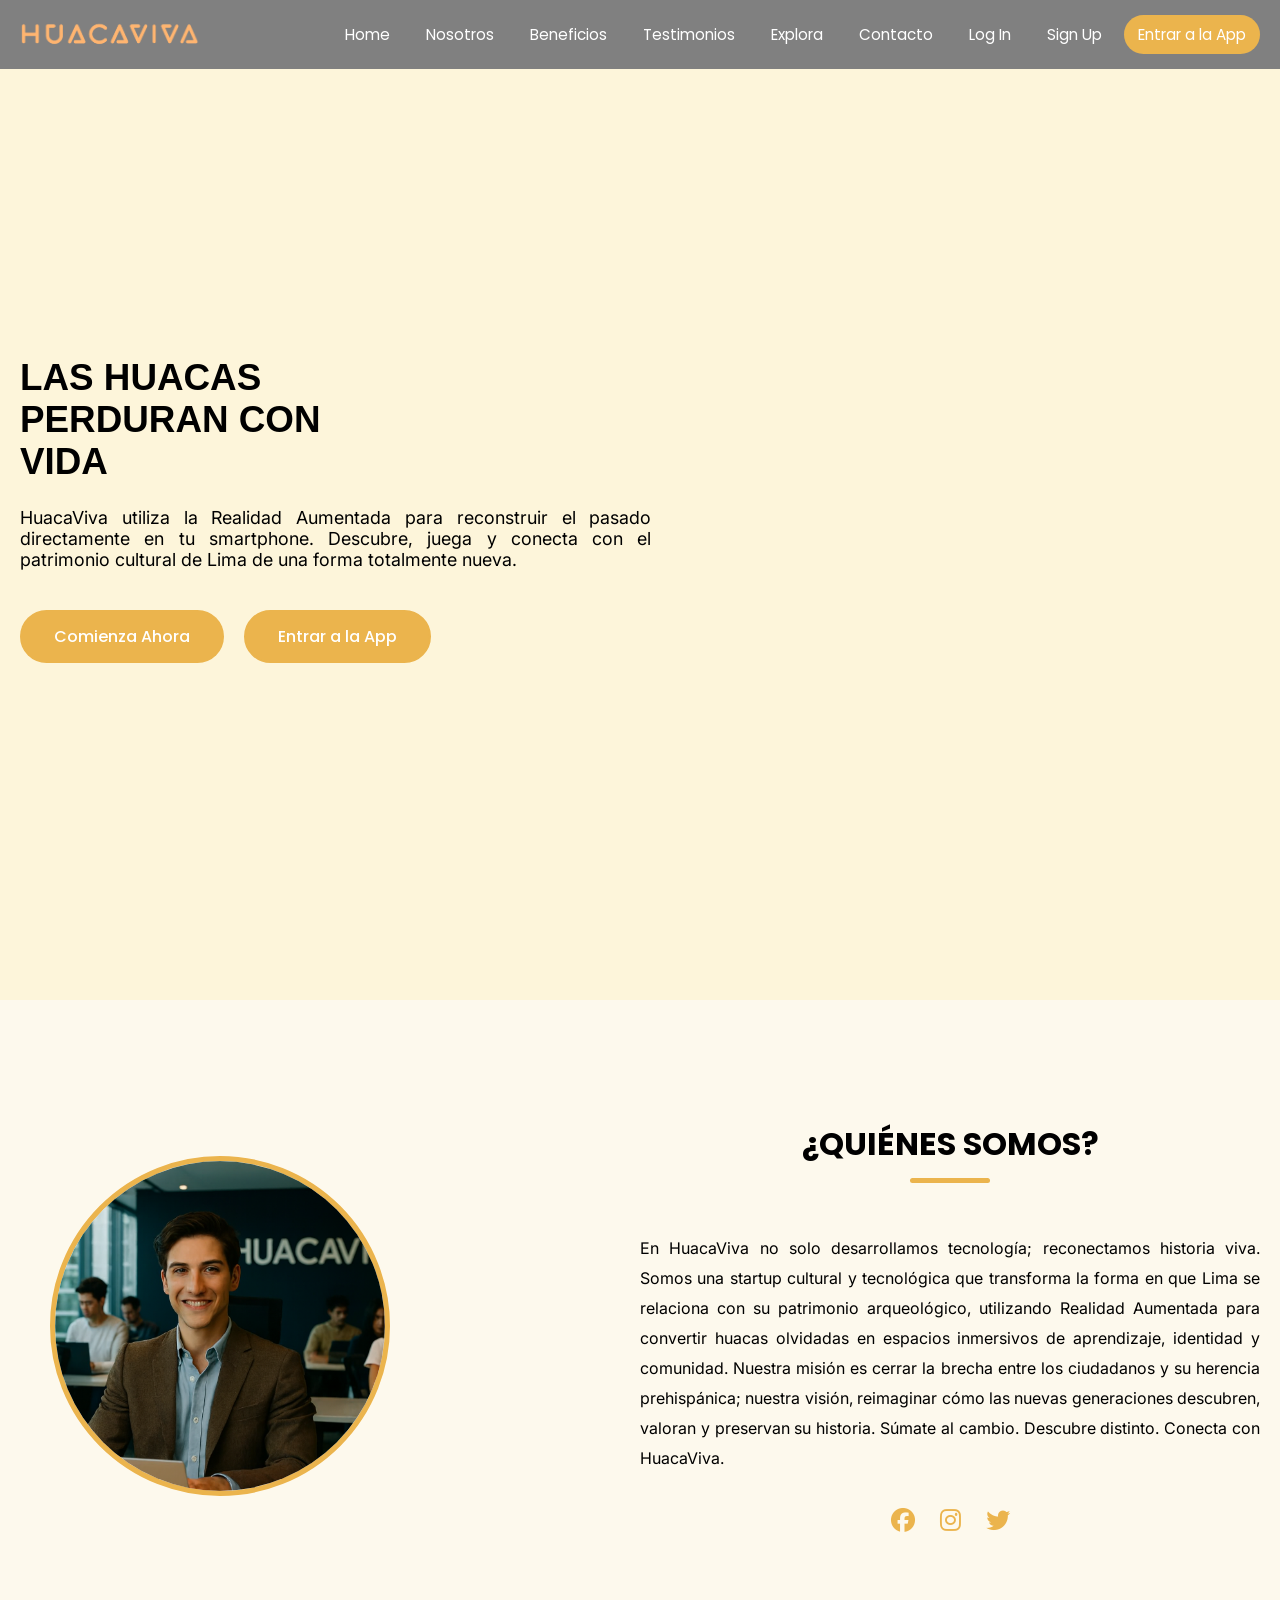
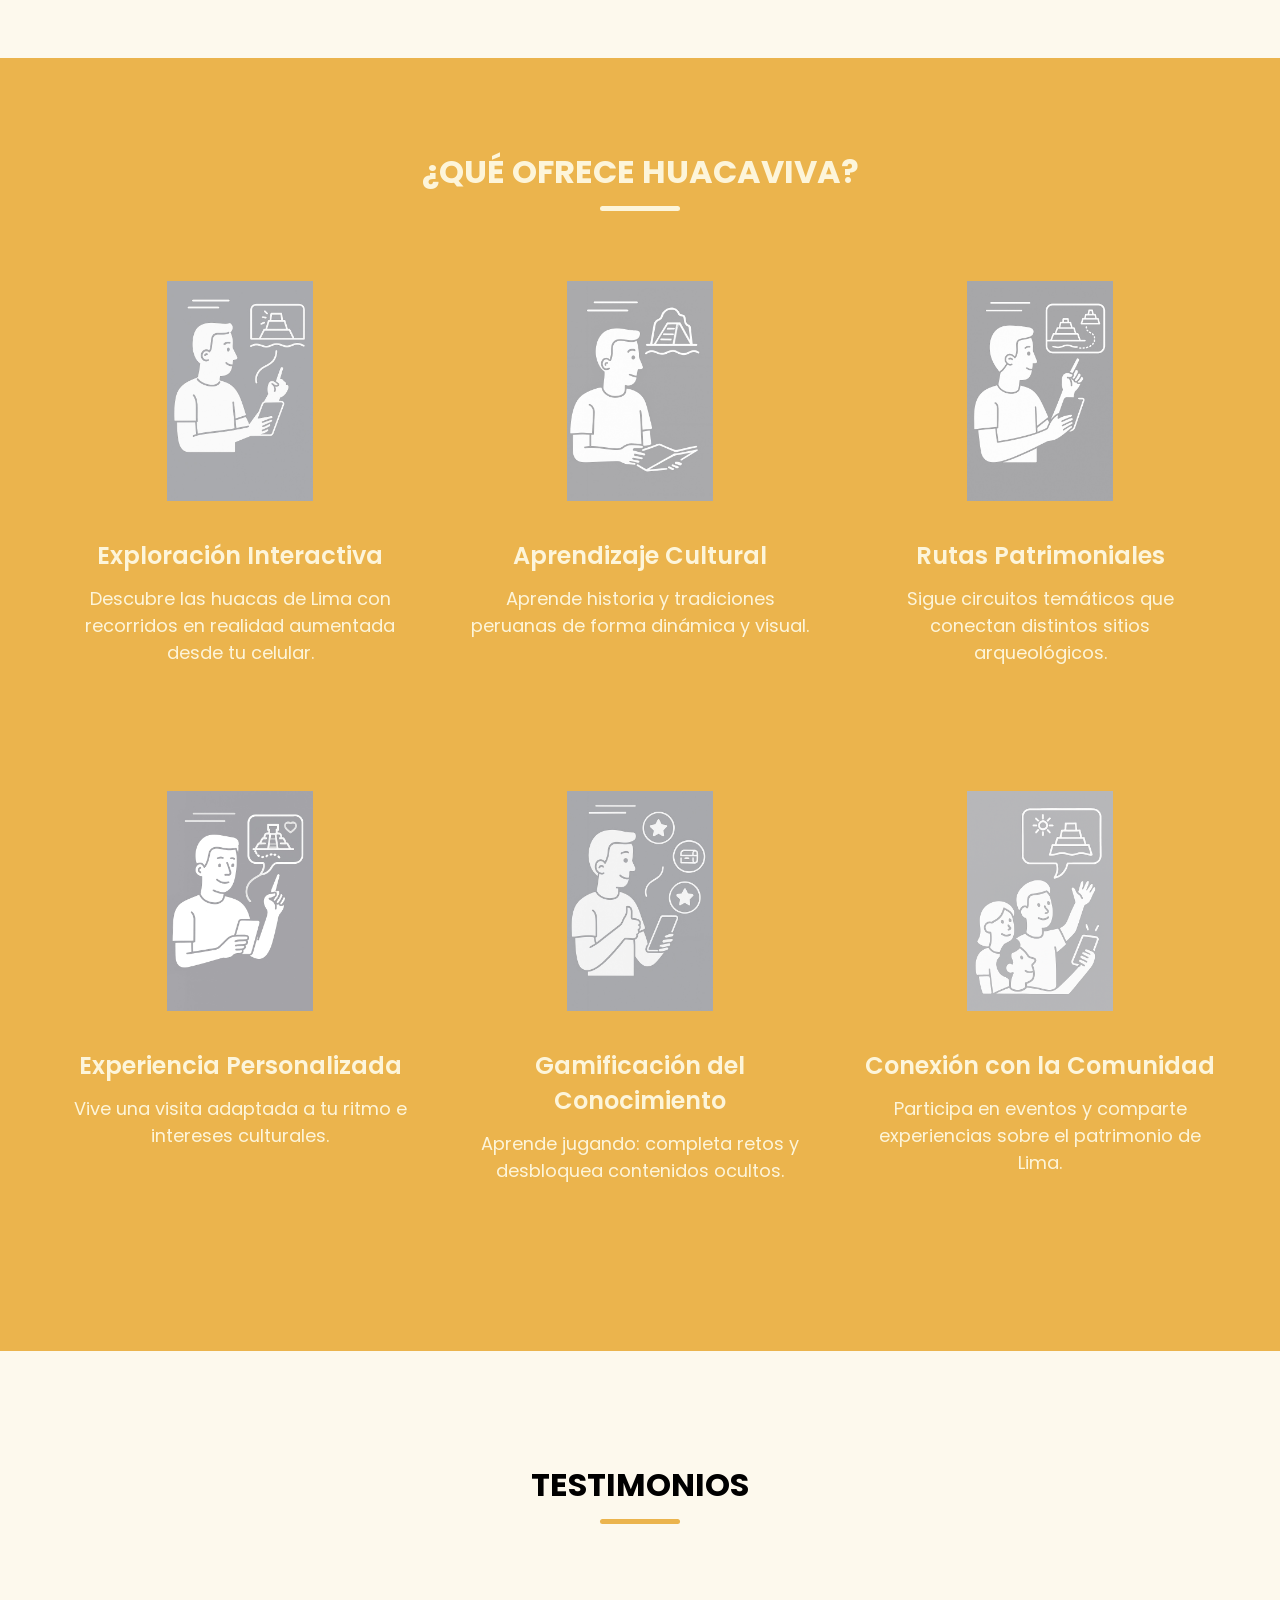
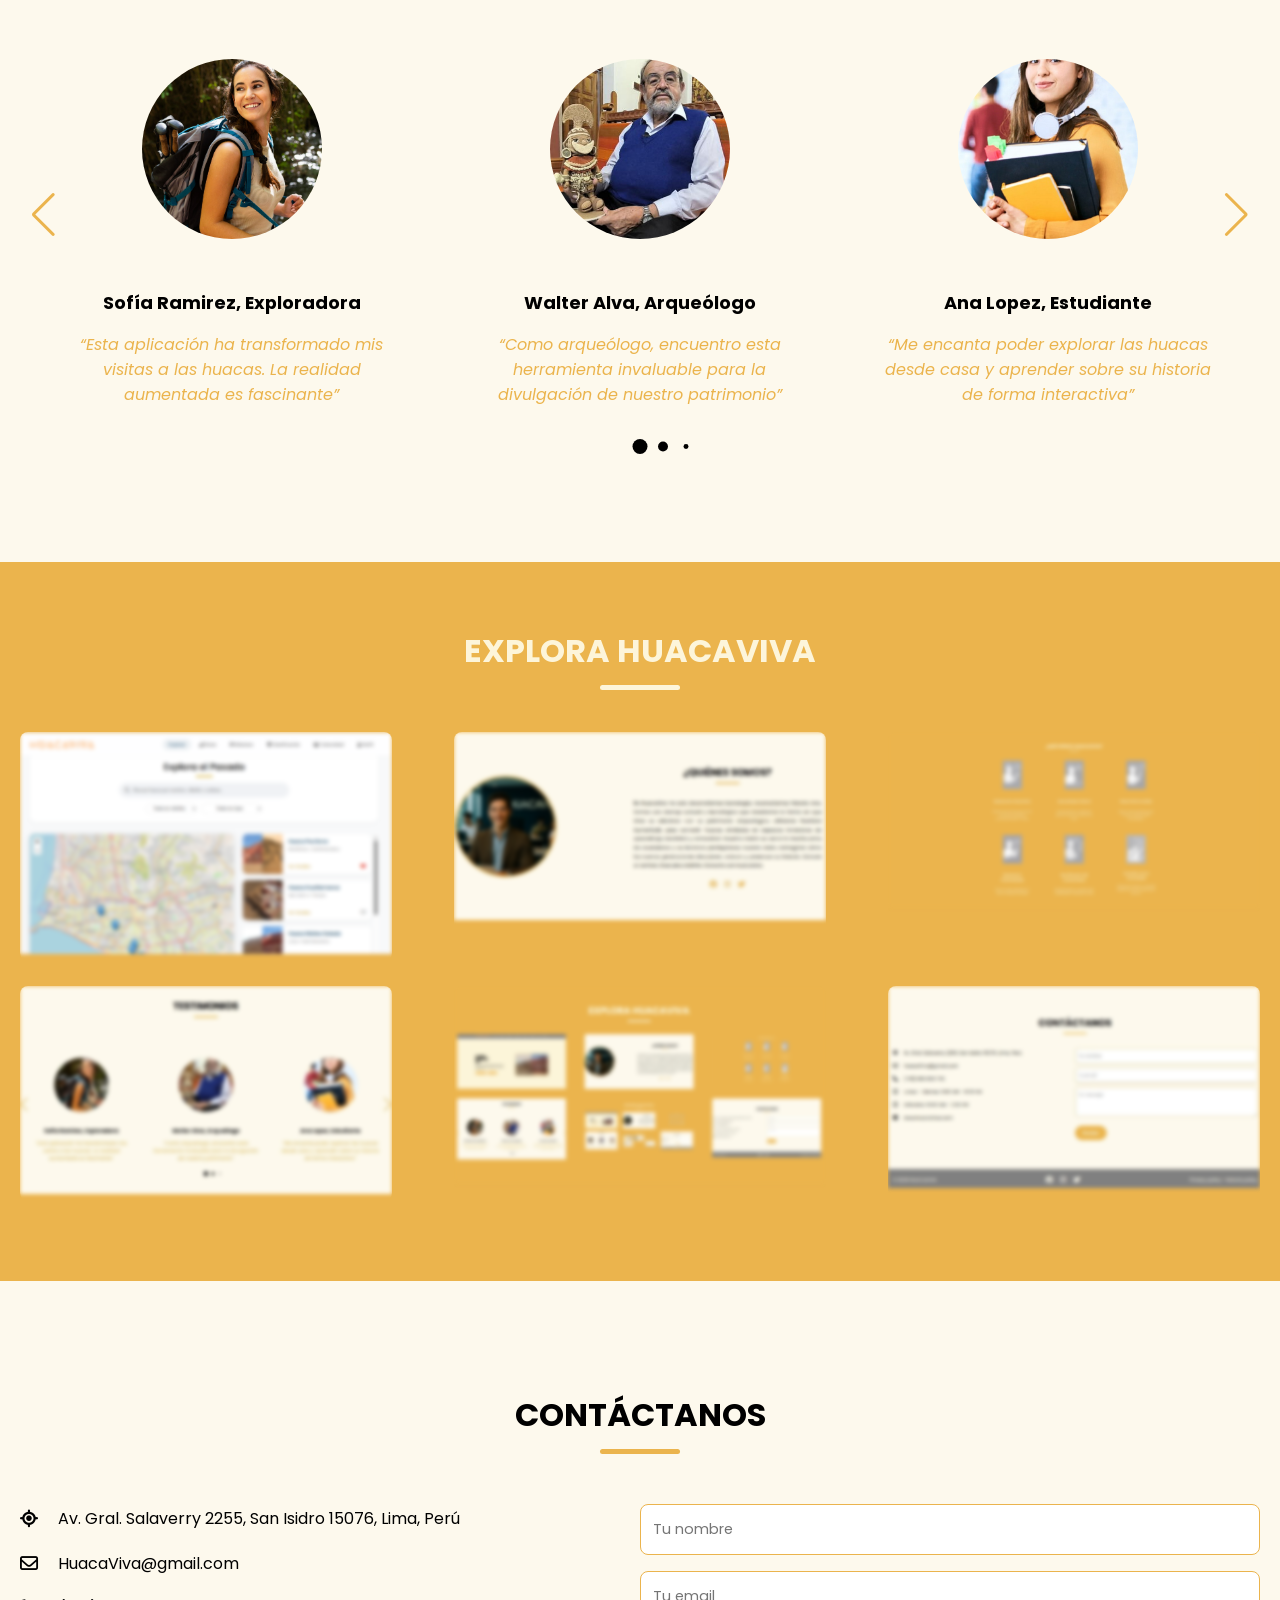
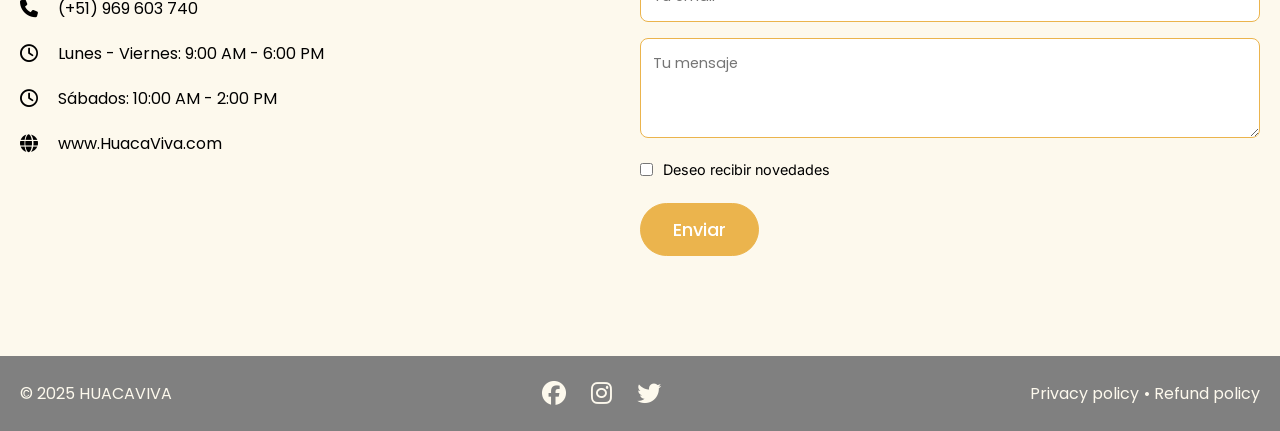
==== commit 4dfe1788: "Update index.html" ====
--- a/docs/index.html
+++ b/docs/index.html
@@ -228,7 +228,7 @@
             <div class="section-content">
                 <ul class="gallery-list">
                     <li class="gallery-item">
-                        <img src="assets/images/Img 1 Web.png" alt="Gallery" class="gallery-image">
+                        <img src="assets/images/show1.png" alt="Gallery" class="gallery-image">
                     </li>
                     <li class="gallery-item">
                         <img src="assets/images/Img 2 Web.png" alt="Gallery" class="gallery-image">
@@ -326,4 +326,4 @@
 
 </body>
 
-</html>+</html>
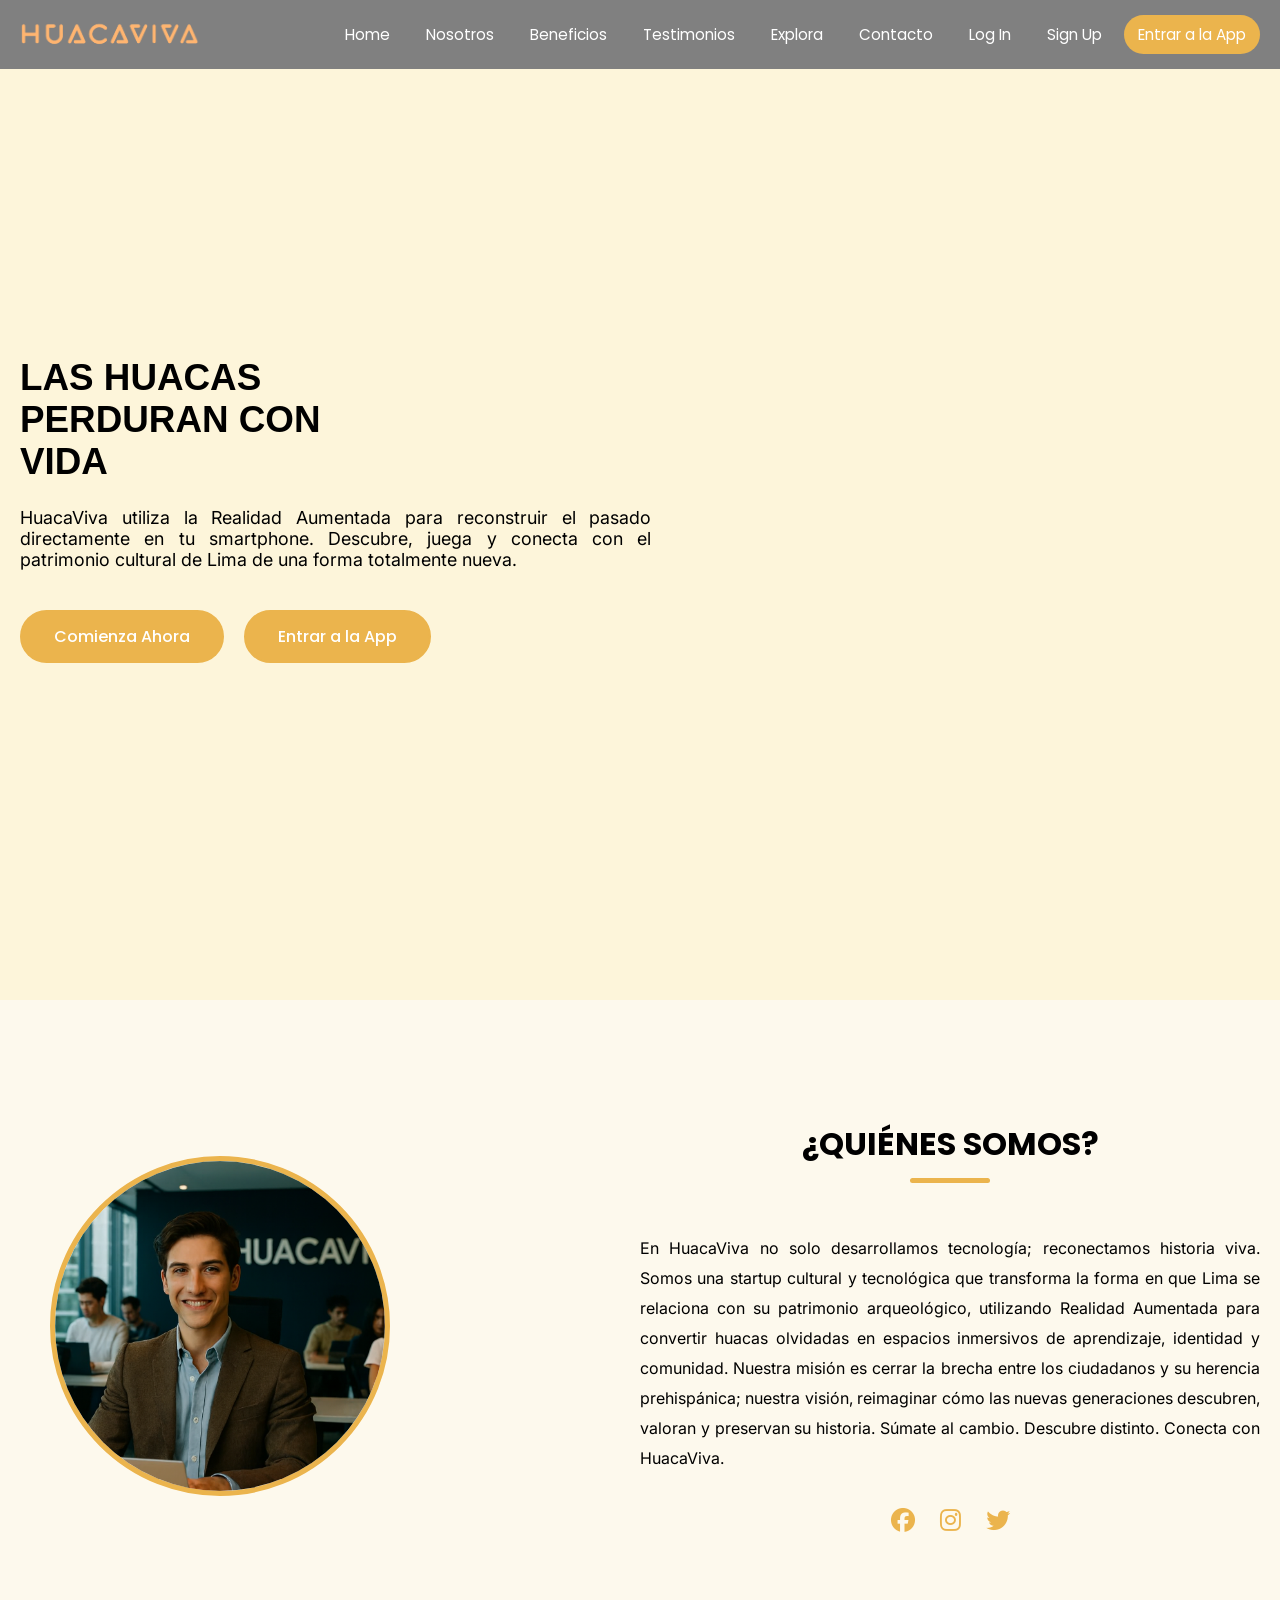
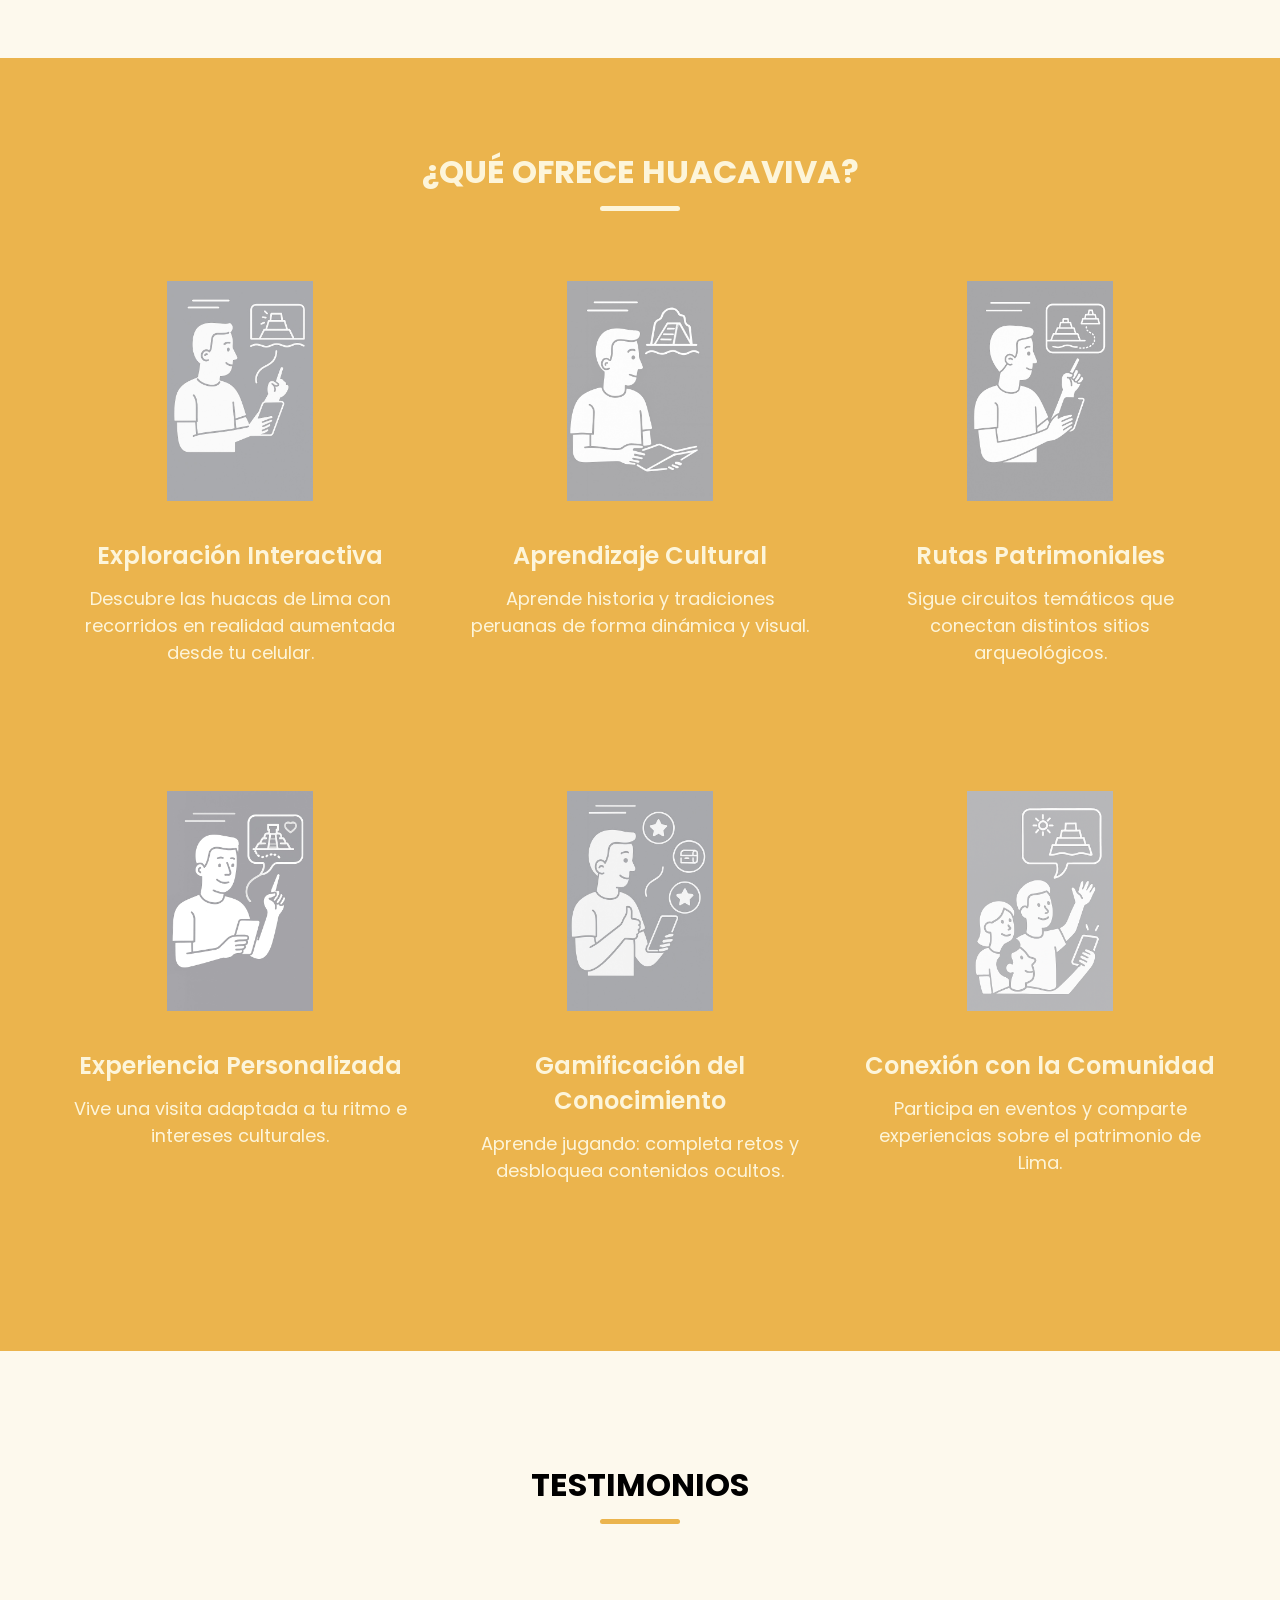
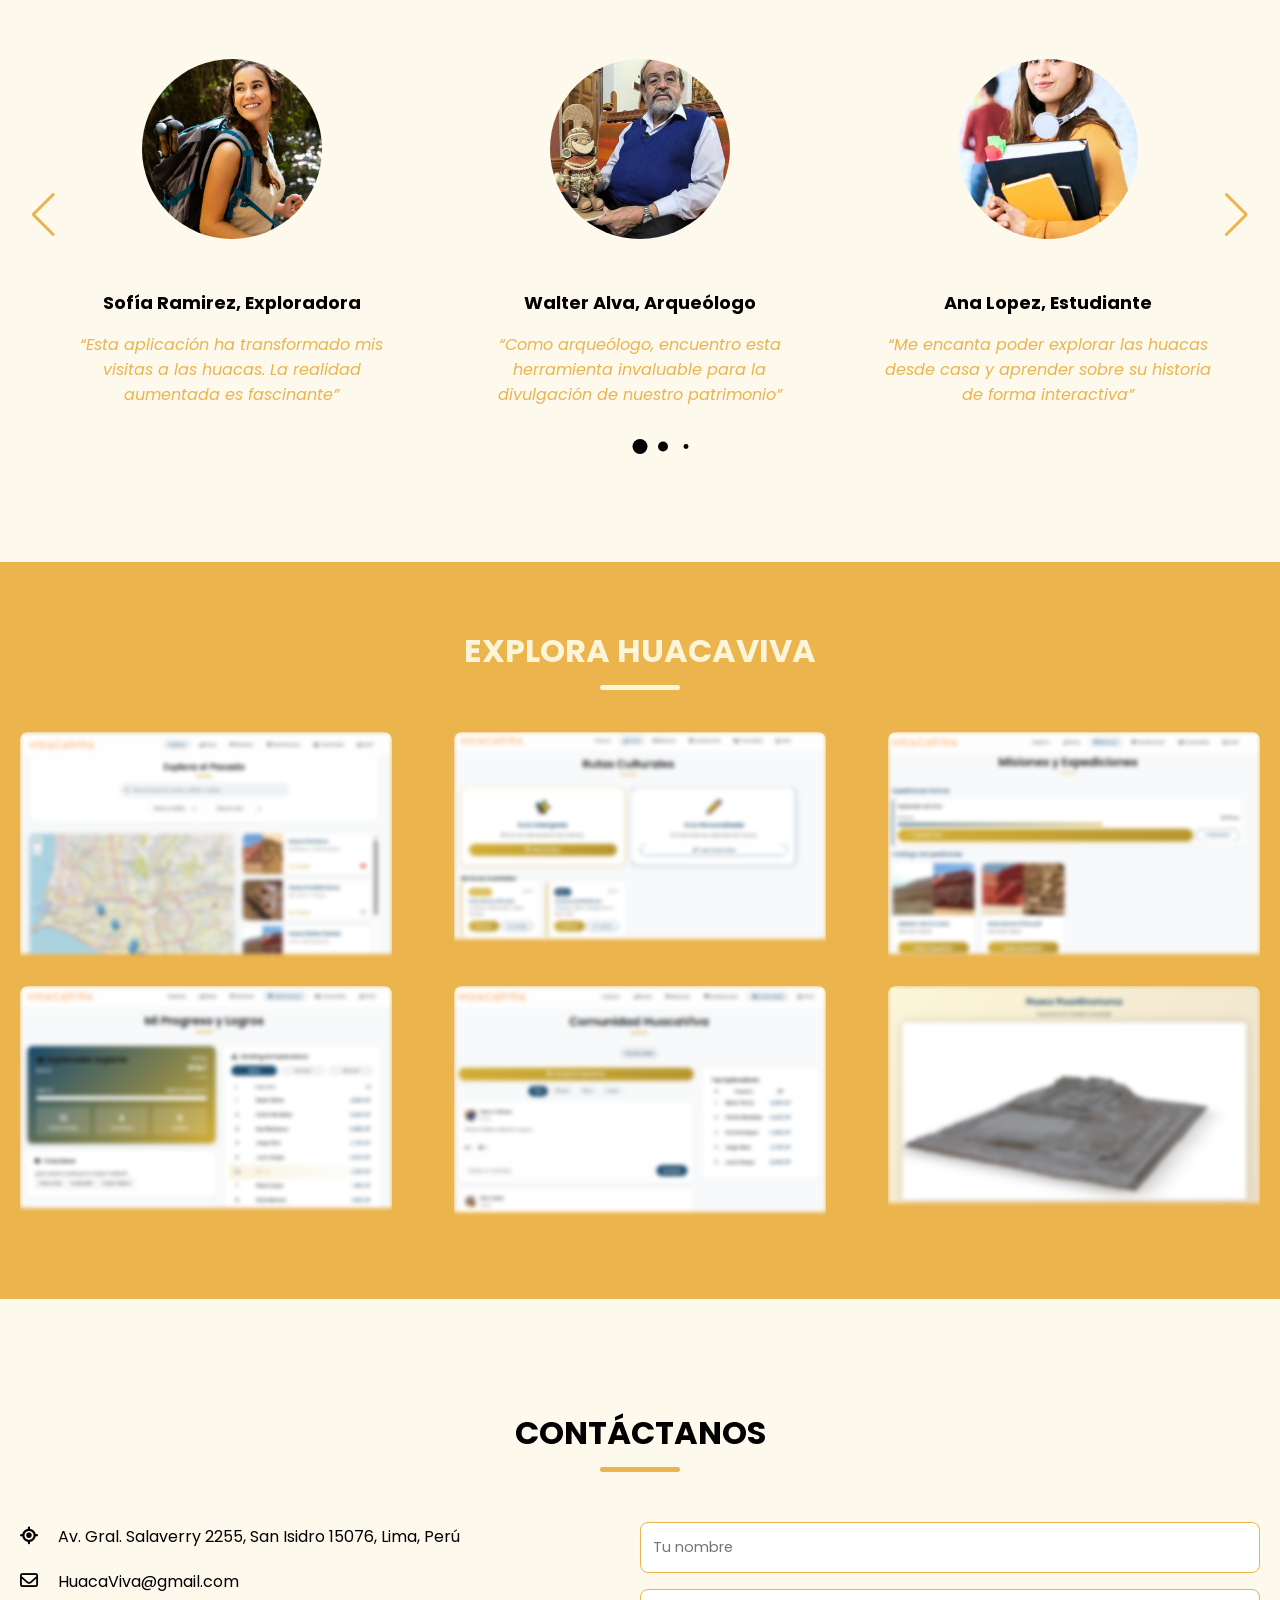
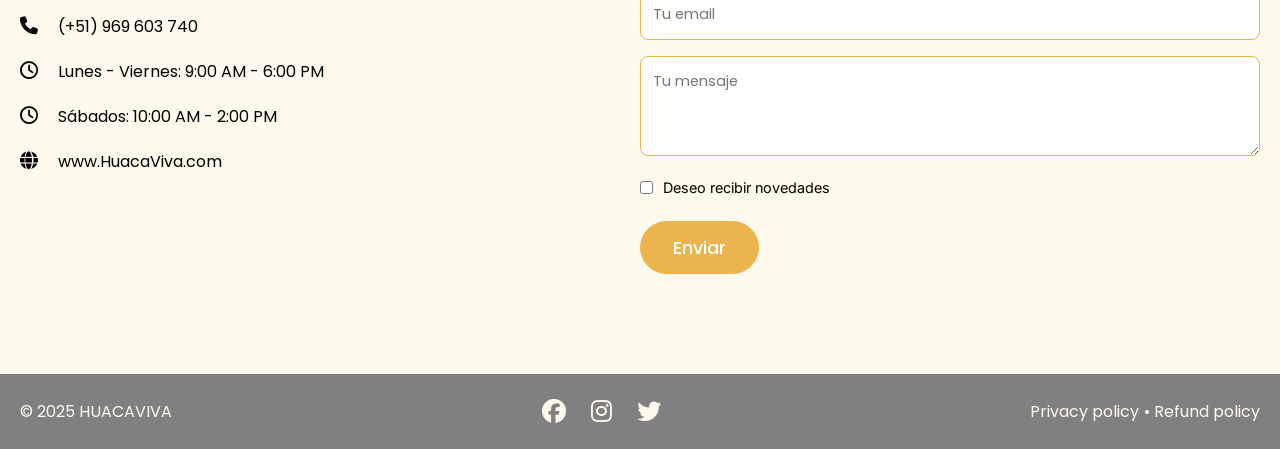
==== commit 35e6f7c3: "Update index.html" ====
--- a/docs/index.html
+++ b/docs/index.html
@@ -231,19 +231,19 @@
                         <img src="assets/images/show1.png" alt="Gallery" class="gallery-image">
                     </li>
                     <li class="gallery-item">
-                        <img src="assets/images/Img 2 Web.png" alt="Gallery" class="gallery-image">
-                    </li>
-                    <li class="gallery-item">
-                        <img src="assets/images/Img 3 Web.png" alt="Gallery" class="gallery-image">
-                    </li>
-                    <li class="gallery-item">
-                        <img src="assets/images/Img 4 Web.png" alt="Gallery" class="gallery-image">
-                    </li>
-                    <li class="gallery-item">
-                        <img src="assets/images/Img 5 Web.png" alt="Gallery" class="gallery-image">
-                    </li>
-                    <li class="gallery-item">
-                        <img src="assets/images/Img 6 Web.png" alt="Gallery" class="gallery-image">
+                        <img src="assets/images/show2.png" alt="Gallery" class="gallery-image">
+                    </li>
+                    <li class="gallery-item">
+                        <img src="assets/images/show3.png" alt="Gallery" class="gallery-image">
+                    </li>
+                    <li class="gallery-item">
+                        <img src="assets/images/show4.png" alt="Gallery" class="gallery-image">
+                    </li>
+                    <li class="gallery-item">
+                        <img src="assets/images/show5.png" alt="Gallery" class="gallery-image">
+                    </li>
+                    <li class="gallery-item">
+                        <img src="assets/images/show6.png" alt="Gallery" class="gallery-image">
                     </li>
                 </ul>
             </div>
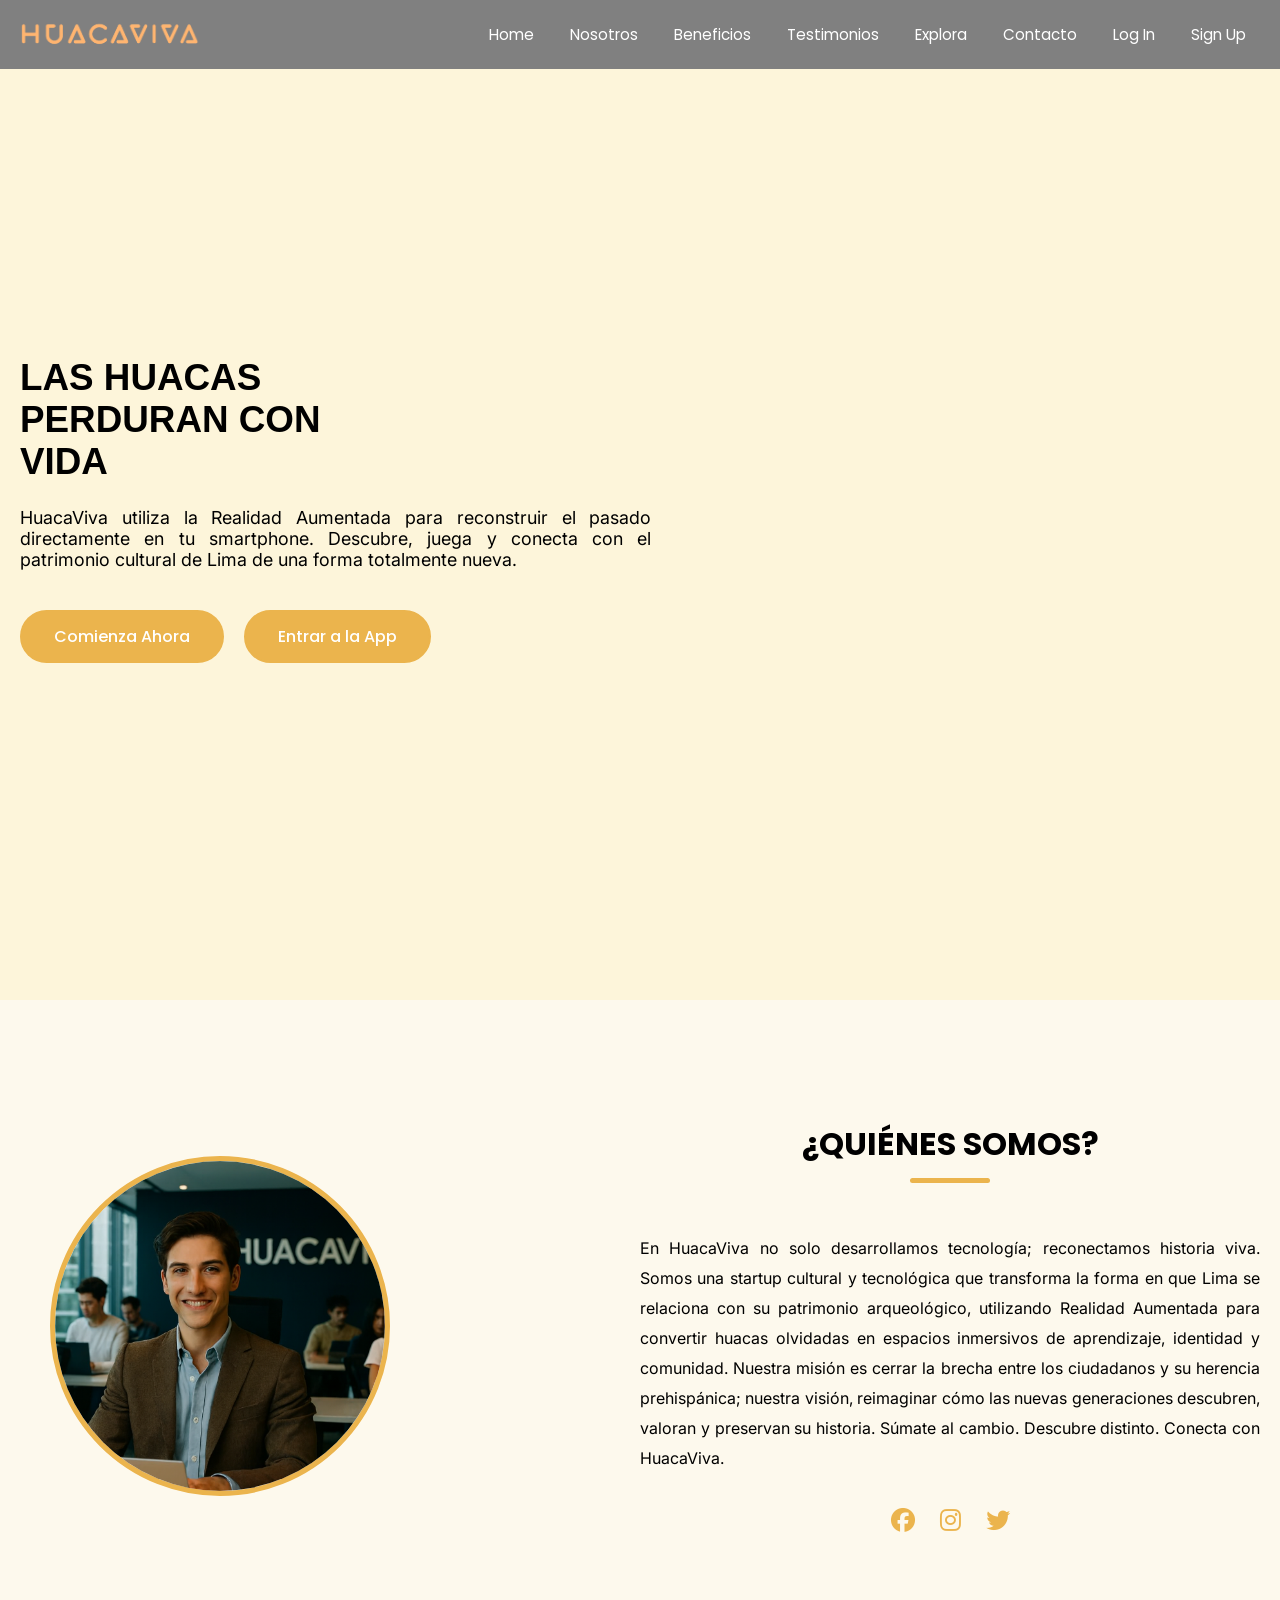
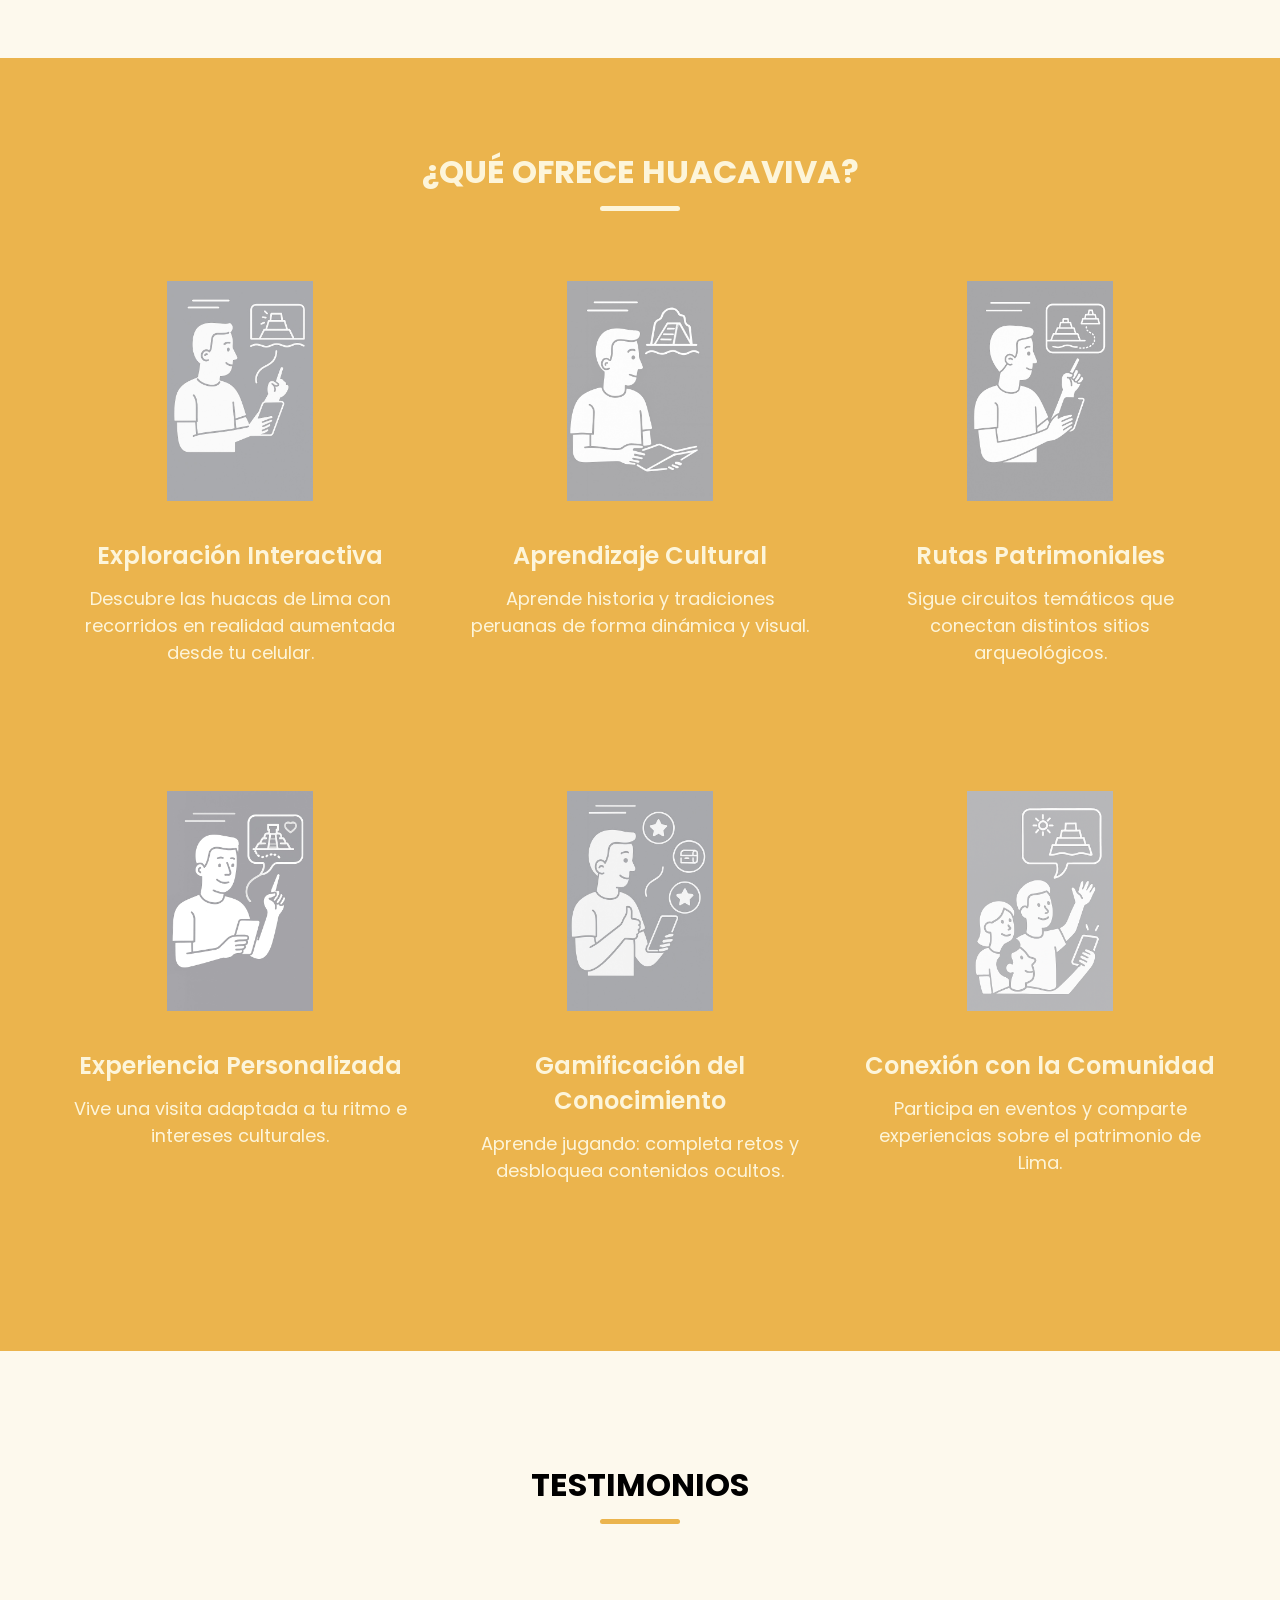
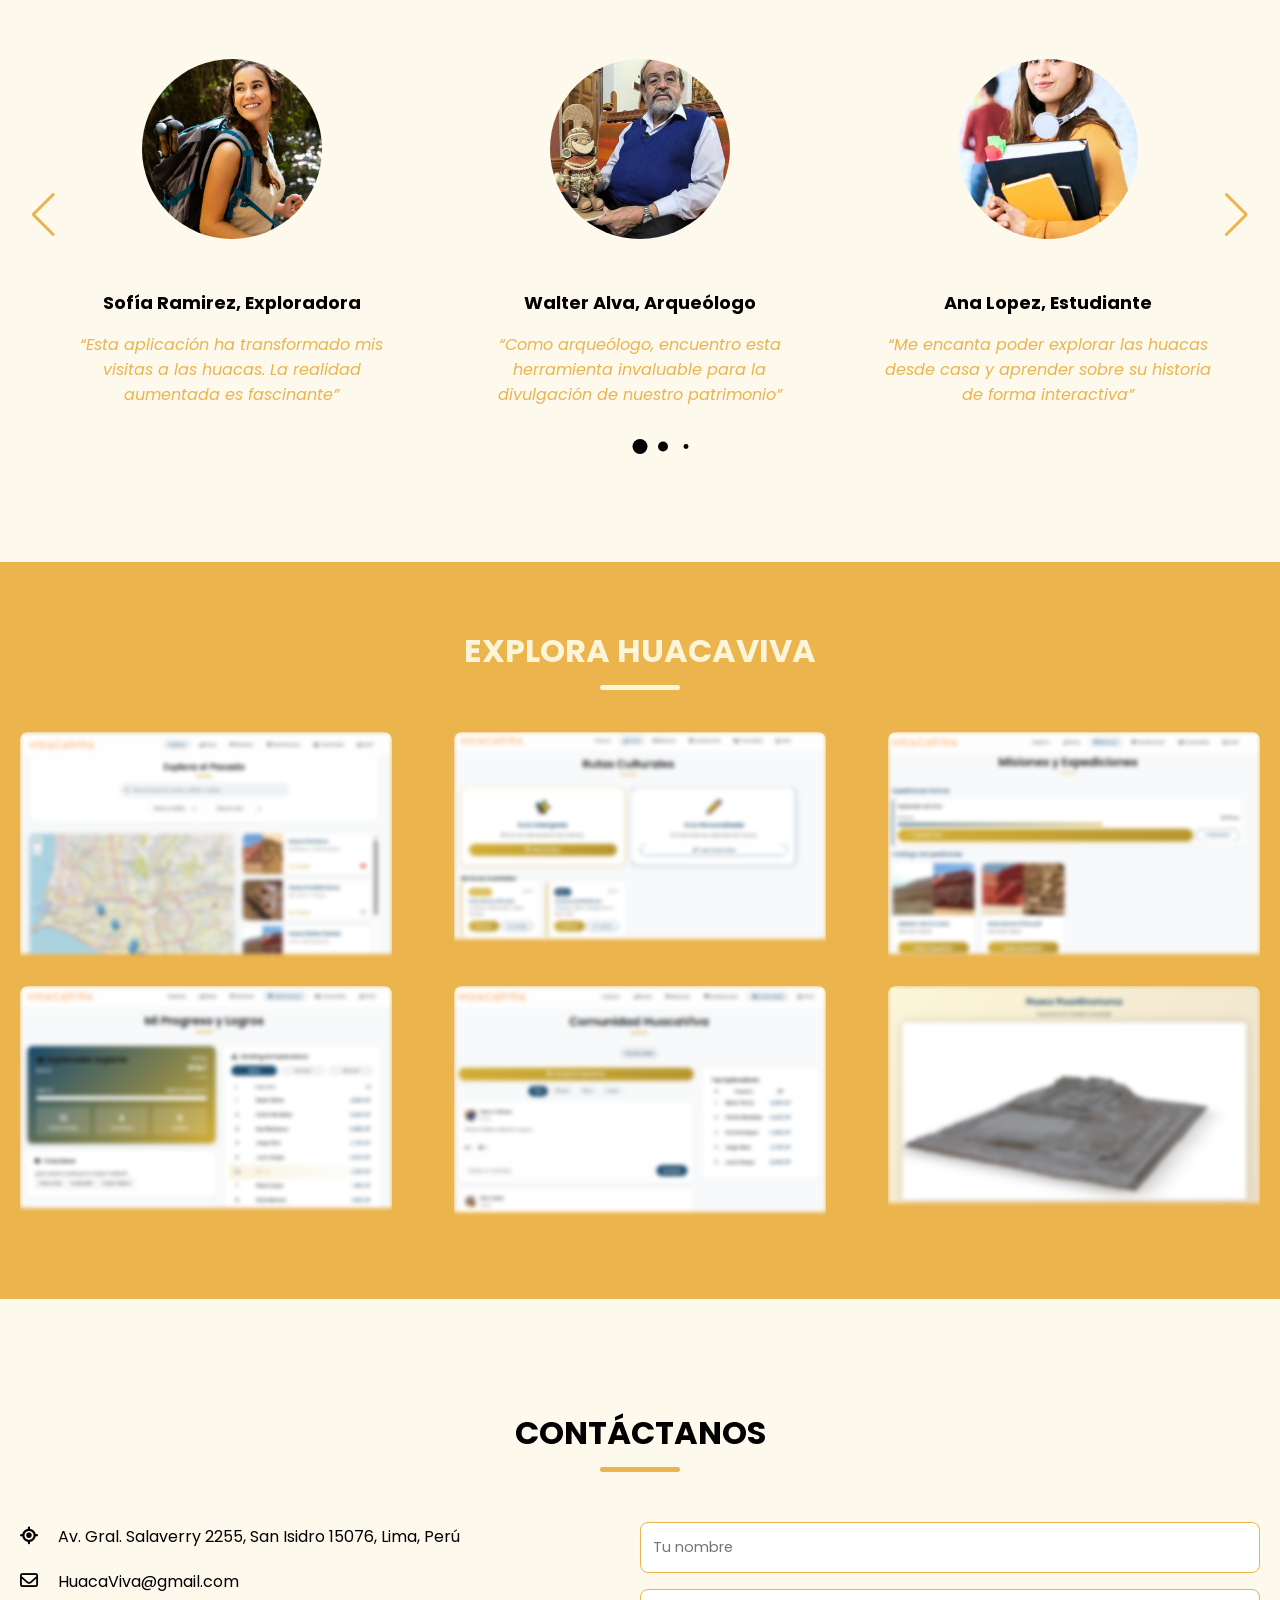
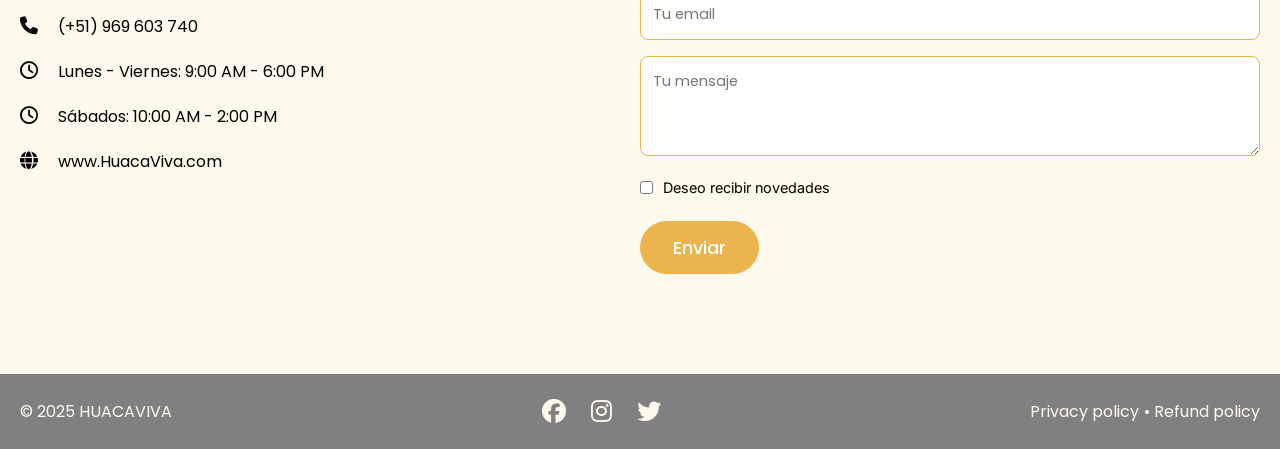
==== commit bf645dbd: "Update index.html" ====
--- a/docs/index.html
+++ b/docs/index.html
@@ -53,10 +53,12 @@
                 <li class="nav-item">
                     <a href="SignUp.html" class="nav-link">Sign Up</a>
                 </li>
+                <!--
                 <li class="nav-item">
                     <a href="app.html" class="nav-link"
                         style="background-color: var(--hover-primary-color); color: white;">Entrar a la App</a>
                 </li>
+                -->
             </ul>
 
             <button id="menu-open-button" class="fas fa-bars"></button>
